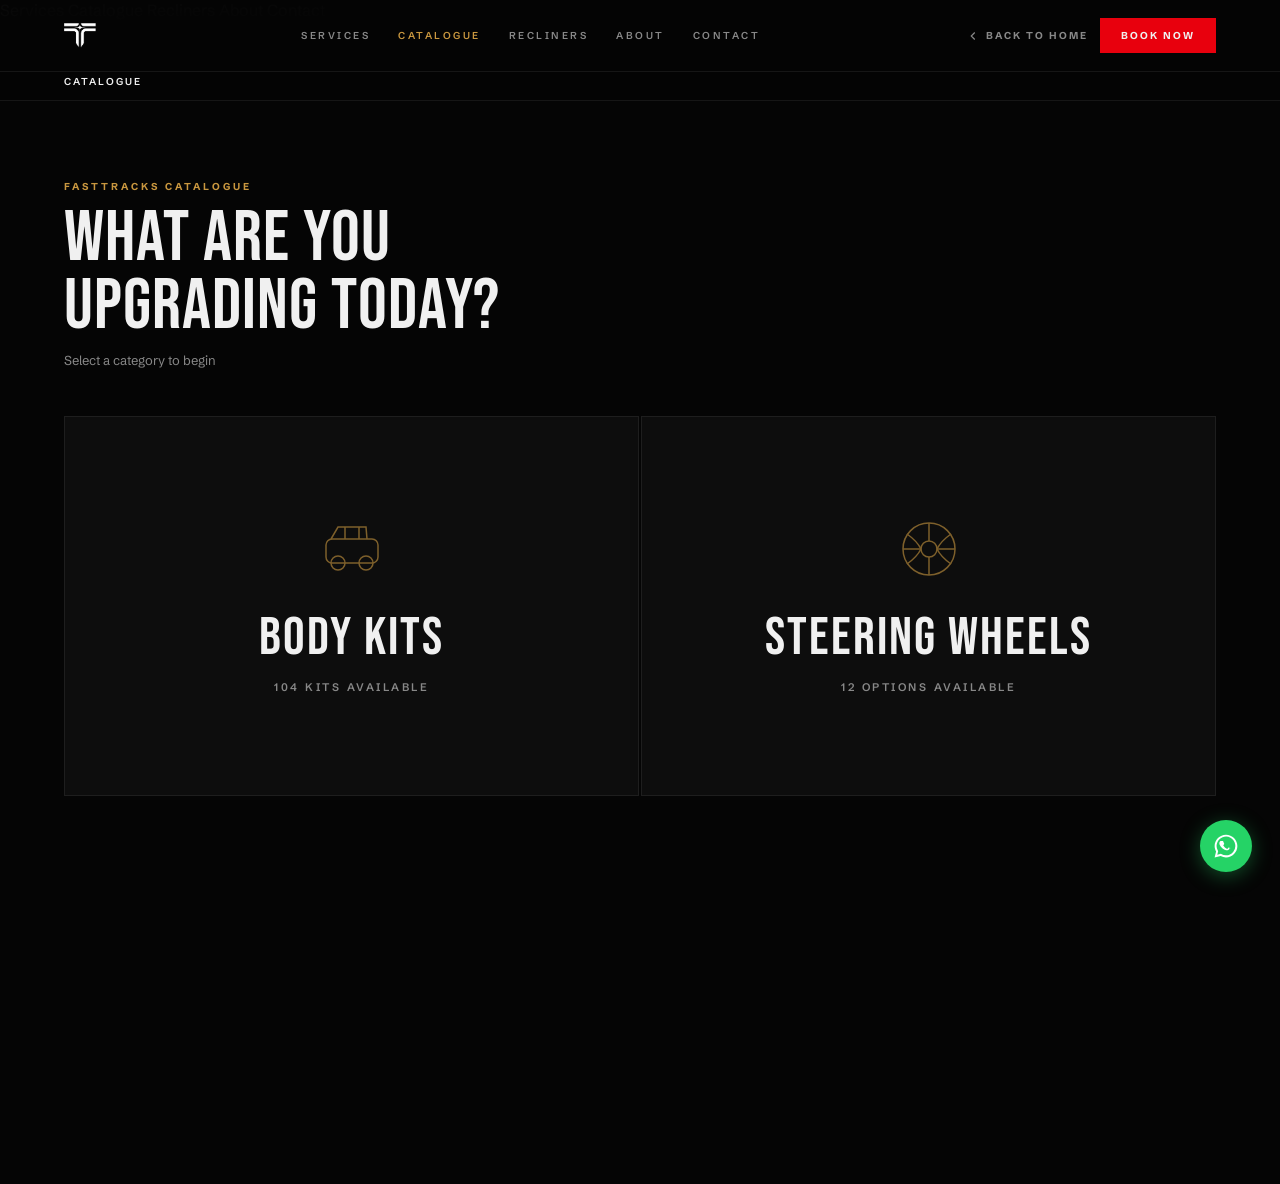
==== catalogue.html @ 3ed7739b "Fix kit image rendering: invert+hue-rotate instead of multiply Replace mix-blend-mode:multiply (was " ====
<!DOCTYPE html>
<html lang="en">
<head>
<meta charset="UTF-8" />
<meta name="viewport" content="width=device-width, initial-scale=1.0" />
<title>Catalogue — Fasttracks Car Care</title>
<meta name="description" content="Browse body kits and steering wheels for BMW, Mercedes-Benz, Audi, Range Rover and more. Select your car, pick your model, explore kit options." />
<link rel="icon" type="image/png" href="fasttracks_icon.png" />
<link rel="preconnect" href="https://fonts.googleapis.com" />
<link rel="preconnect" href="https://fonts.gstatic.com" crossorigin />
<link href="https://fonts.googleapis.com/css2?family=Bebas+Neue&family=Schibsted+Grotesk:wght@300;400;500;600;700&family=Rajdhani:wght@400;600;700&display=swap" rel="stylesheet" />
<style>
*,*::before,*::after{box-sizing:border-box;margin:0;padding:0}
html{scroll-behavior:smooth}
img{display:block}
a{text-decoration:none;color:inherit}
ul{list-style:none}
button{cursor:pointer;background:none;border:none;font-family:inherit}

:root{
  --red:#E8000D;
  --gold:#C9973F;
  --bg:#050505;
  --bg2:#0D0D0D;
  --bg3:#141414;
  --txt:#F0F0F0;
  --dim:#888;
  --mute:#333;
  --line:rgba(255,255,255,0.07);
  --pad:clamp(20px,5vw,80px);
  --max:1320px;
}

body{
  font-family:'Schibsted Grotesk',sans-serif;
  background:var(--bg);
  color:var(--txt);
  overflow-x:hidden;
  min-height:100vh;
}

/* ── FLOATING WA ─── */
.wa-float{
  position:fixed;bottom:28px;right:28px;z-index:900;
  width:52px;height:52px;border-radius:50%;
  background:#25D366;display:flex;align-items:center;justify-content:center;
  box-shadow:0 4px 20px rgba(37,211,102,.35);
  transition:transform .2s,box-shadow .2s;
}
.wa-float:hover{transform:scale(1.1);box-shadow:0 6px 28px rgba(37,211,102,.55)}

/* ── NAVBAR ── */
#nav{
  position:fixed;top:0;left:0;right:0;z-index:1000;
  padding:18px var(--pad);
  display:flex;align-items:center;justify-content:space-between;
  background:rgba(5,5,5,.97);
  border-bottom:1px solid var(--line);
  backdrop-filter:blur(16px);
}
.nav-logo{display:flex;align-items:center}
.nav-icon{height:26px;width:auto;filter:brightness(0) invert(1)}
.nav-links{display:flex;align-items:center;gap:28px}
.nav-links a{
  font-size:10px;font-weight:600;letter-spacing:2.5px;
  text-transform:uppercase;color:var(--dim);transition:color .2s;
}
.nav-links a:hover{color:var(--txt)}
.nav-links a.active{color:var(--gold)}
.nav-right{display:flex;align-items:center;gap:12px}
.nav-back{
  font-size:10px;font-weight:700;letter-spacing:2px;
  text-transform:uppercase;color:var(--dim);
  display:inline-flex;align-items:center;gap:6px;transition:color .2s;
}
.nav-back svg{width:14px;height:14px;stroke:currentColor;fill:none;stroke-width:2}
.nav-back:hover{color:var(--txt)}
.nav-book{
  font-size:10px;font-weight:700;letter-spacing:2px;text-transform:uppercase;
  padding:10px 20px;border:1px solid var(--red);color:var(--txt);background:var(--red);
  transition:background .2s,color .2s;
}
.nav-book:hover{background:transparent;color:var(--red)}

/* ── BREADCRUMB ── */
#breadcrumb{
  position:fixed;top:63px;left:0;right:0;z-index:900;
  padding:12px var(--pad);
  background:rgba(5,5,5,.9);
  border-bottom:1px solid var(--line);
  display:flex;align-items:center;gap:0;
  overflow:hidden;
  transition:opacity .3s;
}
.bc-item{
  display:flex;align-items:center;gap:8px;
  font-size:10px;font-weight:600;letter-spacing:2px;text-transform:uppercase;
  color:var(--dim);transition:color .2s;
  cursor:pointer;
  white-space:nowrap;
}
.bc-item:hover{color:var(--txt)}
.bc-item.bc-active{color:var(--txt)}
.bc-sep{
  margin:0 10px;color:var(--mute);font-size:10px;
  transform:scaleX(0);transform-origin:left;
  transition:transform .3s;
  pointer-events:none;
}
.bc-sep.vis{transform:scaleX(1)}

/* ── WRAPPER ── */
.page-wrap{
  padding-top:120px;
  min-height:100vh;
}

/* ── STEP PANELS ── */
.step{
  position:absolute;
  width:100%;
  padding:0 var(--pad) 80px;
  opacity:0;
  pointer-events:none;
  transform:translateX(40px);
  transition:opacity .45s cubic-bezier(.4,0,.2,1), transform .45s cubic-bezier(.4,0,.2,1);
}
.step.active{
  position:relative;
  opacity:1;pointer-events:auto;
  transform:translateX(0);
}
.step.exit-left{
  opacity:0;transform:translateX(-40px);
}

/* ── SECTION HEADER ── */
.step-header{
  margin-bottom:56px;
  display:flex;align-items:flex-end;justify-content:space-between;
  gap:20px;
}
.step-label{
  font-size:10px;font-weight:700;letter-spacing:3px;text-transform:uppercase;
  color:var(--gold);margin-bottom:12px;
}
.step-title{
  font-family:'Bebas Neue',sans-serif;
  font-size:clamp(36px,6vw,72px);
  line-height:.95;letter-spacing:1px;color:var(--txt);
}
.step-sub{
  font-size:13px;color:var(--dim);margin-top:10px;font-weight:400;
}
.step-count{
  font-family:'Bebas Neue',sans-serif;
  font-size:clamp(28px,4vw,48px);color:var(--mute);
  white-space:nowrap;line-height:1;
}

/* ── CATEGORY CARDS ── */
.cat-grid{
  display:grid;
  grid-template-columns:repeat(2,1fr);
  gap:2px;
}
@media(max-width:640px){.cat-grid{grid-template-columns:1fr}}

.cat-card{
  position:relative;overflow:hidden;
  height:clamp(200px,30vw,380px);
  cursor:pointer;
  display:flex;flex-direction:column;
  align-items:center;justify-content:center;
  background:var(--bg2);
  border:1px solid var(--line);
  transition:border-color .3s;
}
.cat-card:hover{border-color:var(--gold)}
.cat-bg{
  position:absolute;inset:0;
  opacity:0;transition:opacity .5s;
  pointer-events:none;
}
.cat-card:hover .cat-bg{opacity:1}
.cat-card:nth-child(1) .cat-bg{background:radial-gradient(ellipse at 50% 100%,rgba(201,151,63,.12) 0%,transparent 65%)}
.cat-card:nth-child(2) .cat-bg{background:radial-gradient(ellipse at 50% 100%,rgba(232,0,13,.1) 0%,transparent 65%)}
.cat-icon{
  width:64px;height:64px;margin-bottom:24px;
  color:var(--gold);opacity:.6;
  transition:opacity .3s, transform .3s;
}
.cat-card:hover .cat-icon{opacity:1;transform:scale(1.08) translateY(-4px)}
.cat-name{
  font-family:'Bebas Neue',sans-serif;
  font-size:clamp(28px,5vw,54px);letter-spacing:2px;
  color:var(--txt);transition:color .3s;
}
.cat-card:hover .cat-name{color:var(--gold)}
.cat-count{
  margin-top:10px;font-size:11px;font-weight:600;letter-spacing:2.5px;
  text-transform:uppercase;color:var(--dim);
}
.cat-arrow{
  position:absolute;bottom:24px;right:24px;
  font-size:20px;color:var(--gold);opacity:0;
  transition:opacity .3s, transform .3s;
}
.cat-card:hover .cat-arrow{opacity:1;transform:translateX(4px)}

/* ── BRAND GRID ── */
.brand-grid{
  display:grid;
  grid-template-columns:repeat(auto-fill,minmax(240px,1fr));
  gap:2px;
}

.brand-card{
  position:relative;overflow:hidden;
  padding:36px 32px;
  background:var(--bg2);
  border:1px solid var(--line);
  cursor:pointer;
  display:flex;flex-direction:column;
  justify-content:space-between;
  min-height:180px;
  transition:border-color .3s;
}
.brand-card::before{
  content:'';
  position:absolute;inset:0;
  opacity:0;transition:opacity .4s;
  pointer-events:none;
}
.brand-card:hover{border-color:var(--brand-color,var(--gold))}
.brand-card:hover::before{opacity:1;background:var(--brand-glow,radial-gradient(ellipse at 50% 100%,rgba(201,151,63,.1) 0%,transparent 70%))}
.brand-tag{
  font-size:9px;font-weight:700;letter-spacing:3px;text-transform:uppercase;
  color:var(--brand-color,var(--gold));margin-bottom:16px;
}
.brand-name{
  font-family:'Bebas Neue',sans-serif;
  font-size:clamp(24px,3.5vw,38px);letter-spacing:1px;
  color:var(--txt);line-height:1;
  transition:color .3s;
}
.brand-card:hover .brand-name{color:var(--brand-color,var(--gold))}
.brand-meta{
  margin-top:20px;
  display:flex;align-items:center;justify-content:space-between;
}
.brand-kit-count{
  font-size:10px;font-weight:600;letter-spacing:2px;text-transform:uppercase;
  color:var(--dim);
}
.brand-arrow{
  font-size:18px;color:var(--brand-color,var(--gold));
  opacity:0;transform:translateX(-6px);
  transition:opacity .3s, transform .3s;
}
.brand-card:hover .brand-arrow{opacity:1;transform:translateX(0)}

/* ── MODEL PILLS ── */
.model-grid{
  display:grid;
  grid-template-columns:repeat(auto-fill,minmax(220px,1fr));
  gap:12px;
}
.model-pill{
  padding:20px 24px;
  background:var(--bg2);
  border:1px solid var(--line);
  cursor:pointer;
  transition:background .25s,border-color .25s,transform .2s;
  display:flex;align-items:center;justify-content:space-between;
  gap:12px;
}
.model-pill:hover{
  background:var(--bg3);
  border-color:var(--gold);
  transform:translateY(-2px);
}
.model-pill-left{}
.model-pill-name{
  font-family:'Rajdhani',sans-serif;
  font-size:16px;font-weight:700;letter-spacing:.5px;color:var(--txt);
  line-height:1.2;
}
.model-pill-count{
  font-size:10px;font-weight:600;letter-spacing:2px;text-transform:uppercase;
  color:var(--dim);margin-top:4px;
}
.model-pill-arrow{
  color:var(--gold);font-size:16px;
  opacity:0;transform:translateX(-4px);
  transition:opacity .25s,transform .25s;
}
.model-pill:hover .model-pill-arrow{opacity:1;transform:translateX(0)}

/* ── KIT GALLERY — horizontal bars ── */
.kit-grid{
  display:flex;
  flex-direction:column;
  gap:2px;
}

.kit-card{
  position:relative;overflow:hidden;
  background:var(--bg2);
  border:1px solid var(--line);
  cursor:pointer;
  display:flex;
  height:210px;
  transition:border-color .35s, background .35s;
}
.kit-card:hover{
  border-color:rgba(201,151,63,.35);
  background:var(--bg3);
}

/* Image — left bar, 38% wide */
.kit-img-wrap{
  position:relative;
  flex-shrink:0;
  width:38%;
  overflow:hidden;
  background:#0e0e0e;
  border-right:1px solid var(--line);
}
.kit-img-wrap img{
  width:100%;height:100%;
  object-fit:contain;
  /* invert flips white→black (matches dark bg), hue-rotate(180°) cancels the hue shift on colours — product colours stay accurate */
  filter:invert(1) hue-rotate(180deg);
  transition:transform .55s cubic-bezier(.4,0,.2,1);
}
.kit-card:hover .kit-img-wrap img{
  transform:scale(1.04);
}

/* Right content area */
.kit-info{
  flex:1;
  display:flex;flex-direction:column;justify-content:space-between;
  padding:22px 28px 22px 28px;
  overflow:hidden;
}
.kit-info-top{}

.kit-type-badge{
  display:inline-flex;align-items:center;
  padding:3px 10px;margin-bottom:12px;
  font-size:9px;font-weight:700;letter-spacing:2.5px;text-transform:uppercase;
  border:1px solid;
}
.badge-full-kit{color:#4ade80;border-color:rgba(74,222,128,.3);background:rgba(74,222,128,.06)}
.badge-bumper-only{color:#fb923c;border-color:rgba(251,146,60,.3);background:rgba(251,146,60,.06)}
.badge-before-after{color:#60a5fa;border-color:rgba(96,165,250,.3);background:rgba(96,165,250,.06)}
.badge-steering-wheel{color:#c084fc;border-color:rgba(192,132,252,.3);background:rgba(192,132,252,.06)}

.kit-name{
  font-size:15px;font-weight:500;color:var(--txt);
  line-height:1.45;
}

.kit-enquire{
  display:flex;align-items:center;justify-content:space-between;
  padding-top:16px;
  border-top:1px solid var(--line);
}
.kit-wa-link{
  font-size:11px;font-weight:700;letter-spacing:1.5px;text-transform:uppercase;
  color:#25D366;display:flex;align-items:center;gap:7px;
  transition:gap .2s, opacity .2s;
}
.kit-wa-link:hover{opacity:.8;gap:10px}
.kit-id{
  font-size:10px;font-weight:600;letter-spacing:1.5px;
  color:var(--mute);text-transform:uppercase;
}

/* Gold accent bar slides in from left on hover */
.kit-card::before{
  content:'';
  position:absolute;left:0;top:0;bottom:0;
  width:2px;
  background:var(--gold);
  transform:scaleY(0);transform-origin:bottom;
  transition:transform .35s cubic-bezier(.4,0,.2,1);
}
.kit-card:hover::before{transform:scaleY(1)}

/* Mobile: stack vertically */
@media(max-width:640px){
  .kit-card{flex-direction:column;height:auto}
  .kit-img-wrap{width:100%;height:210px}
}

/* ── RESULT COUNTER (kept for result-bar class) ── */

/* ── EMPTY STATE ── */
.empty{
  text-align:center;padding:80px 20px;
  color:var(--dim);
}
.empty-icon{font-size:48px;margin-bottom:16px;opacity:.3}
.empty-text{font-size:14px;letter-spacing:.5px}

/* ── GLARE EFFECT ── */
.kit-glare{
  position:absolute;inset:0;pointer-events:none;
  background:radial-gradient(circle at var(--mx,50%) var(--my,50%),rgba(255,255,255,.05) 0%,transparent 55%);
  opacity:0;transition:opacity .3s;
}
.kit-card:hover .kit-glare{opacity:1}

/* ── MOBILE NAV ── */
.mob-menu-btn{display:none}
@media(max-width:860px){
  .nav-links{display:none}
  .mob-menu-btn{
    display:flex;flex-direction:column;gap:5px;padding:4px;
    cursor:pointer;background:none;border:none;
  }
  .mob-menu-btn span{width:22px;height:1.5px;background:var(--txt);transition:all .3s}
  #mob-menu{
    position:fixed;top:63px;left:0;right:0;bottom:0;
    background:rgba(5,5,5,.98);z-index:950;
    display:flex;flex-direction:column;align-items:center;justify-content:center;gap:36px;
    transform:translateX(100%);transition:transform .3s ease;
  }
  #mob-menu.open{transform:translateX(0)}
  #mob-menu a{font-size:28px;font-family:'Bebas Neue',sans-serif;letter-spacing:3px;color:var(--dim)}
  #mob-menu a:hover{color:var(--txt)}
}

/* ── SCROLL PROGRESS ── */
#progress{
  position:fixed;top:0;left:0;height:2px;z-index:1100;
  background:var(--red);width:0%;transition:width .1s linear;
}

/* ── RESULT COUNTER ── */
.result-bar{
  display:flex;align-items:center;justify-content:space-between;
  margin-bottom:28px;padding-bottom:20px;
  border-bottom:1px solid var(--line);
}
.result-count{
  font-size:11px;font-weight:600;letter-spacing:2px;text-transform:uppercase;color:var(--dim);
}
.result-back-btn{
  font-size:10px;font-weight:700;letter-spacing:2px;text-transform:uppercase;
  color:var(--gold);display:flex;align-items:center;gap:6px;
  cursor:pointer;transition:opacity .2s;background:none;border:none;
}
.result-back-btn:hover{opacity:.7}
</style>
</head>
<body>

<div id="progress"></div>

<!-- WhatsApp float -->
<a class="wa-float" href="https://wa.me/918019065252?text=Hi%2C%20I%20want%20to%20enquire%20about%20modifications" target="_blank" rel="noopener" aria-label="WhatsApp">
  <svg width="26" height="26" viewBox="0 0 32 32" fill="#fff"><path d="M16 2C8.27 2 2 8.27 2 16c0 2.44.65 4.73 1.78 6.72L2 30l7.5-1.77A13.93 13.93 0 0016 30c7.73 0 14-6.27 14-14S23.73 2 16 2zm0 25.5a11.45 11.45 0 01-5.84-1.6l-.42-.25-4.46 1.05 1.06-4.34-.27-.45A11.5 11.5 0 1116 27.5zm6.3-8.6c-.34-.17-2.02-1-2.34-1.1-.32-.12-.55-.17-.78.17-.23.34-.9 1.1-1.1 1.33-.2.23-.4.26-.74.09-.34-.18-1.43-.53-2.72-1.68-1.01-.9-1.69-2-1.88-2.34-.2-.34-.02-.52.15-.69.15-.15.34-.4.51-.6.17-.2.23-.34.34-.57.12-.23.06-.43-.03-.6-.09-.18-.78-1.88-1.07-2.57-.28-.67-.57-.58-.78-.59H9.7c-.2 0-.54.07-.82.37-.28.29-1.08 1.05-1.08 2.57 0 1.52 1.1 2.99 1.26 3.2.16.2 2.17 3.32 5.26 4.65.74.32 1.31.5 1.76.64.74.23 1.41.2 1.94.12.59-.09 1.82-.74 2.08-1.46.25-.72.25-1.34.18-1.47-.08-.12-.3-.2-.63-.37z"/></svg>
</a>

<!-- Navbar -->
<nav id="nav">
  <a class="nav-logo" href="index.html">
    <img class="nav-icon" src="fasttracks_icon.png" alt="Fasttracks" />
  </a>
  <div class="nav-links">
    <a href="index.html#services">Services</a>
    <a href="catalogue.html" class="active">Catalogue</a>
    <a href="index.html#recliners">Recliners</a>
    <a href="index.html#about">About</a>
    <a href="index.html#contact">Contact</a>
  </div>
  <div class="nav-right">
    <a class="nav-back" href="index.html">
      <svg viewBox="0 0 24 24"><polyline points="15 18 9 12 15 6"/></svg>
      Back to Home
    </a>
    <a class="nav-book" href="https://wa.me/918019065252?text=Hi%2C%20I%27d%20like%20to%20book%20an%20appointment" target="_blank" rel="noopener">Book Now</a>
  </div>
  <button class="mob-menu-btn" id="mob-btn" aria-label="Menu">
    <span></span><span></span><span></span>
  </button>
</nav>

<!-- Mobile menu -->
<div id="mob-menu">
  <a href="index.html#services" onclick="closeMob()">Services</a>
  <a href="catalogue.html" onclick="closeMob()">Catalogue</a>
  <a href="index.html#recliners" onclick="closeMob()">Recliners</a>
  <a href="index.html#about" onclick="closeMob()">About</a>
  <a href="index.html#contact" onclick="closeMob()">Contact</a>
</div>

<!-- Breadcrumb -->
<div id="breadcrumb">
  <div class="bc-item bc-active" id="bc-cat" onclick="goTo('category')">Catalogue</div>
  <div class="bc-sep" id="sep1">›</div>
  <div class="bc-item" id="bc-brand" onclick="goTo('brand')"></div>
  <div class="bc-sep" id="sep2">›</div>
  <div class="bc-item" id="bc-model" onclick="goTo('model')"></div>
  <div class="bc-sep" id="sep3">›</div>
  <div class="bc-item" id="bc-kits"></div>
</div>

<!-- Page wrap -->
<div class="page-wrap" id="steps-container">

  <!-- STEP 1: Category -->
  <div class="step active" id="step-category">
    <div style="padding:40px 0 48px">
      <div class="step-label">FASTTRACKS CATALOGUE</div>
      <div class="step-title">WHAT ARE YOU<br>UPGRADING TODAY?</div>
      <div class="step-sub">Select a category to begin</div>
    </div>
    <div class="cat-grid" id="cat-grid"></div>
  </div>

  <!-- STEP 2: Brand -->
  <div class="step" id="step-brand">
    <div class="step-header">
      <div>
        <div class="step-label" id="brand-label">SELECT BRAND</div>
        <div class="step-title" id="brand-title">CHOOSE YOUR<br>CAR BRAND</div>
        <div class="step-sub" id="brand-sub"></div>
      </div>
      <div class="step-count" id="brand-count-display"></div>
    </div>
    <div class="brand-grid" id="brand-grid"></div>
  </div>

  <!-- STEP 3: Model -->
  <div class="step" id="step-model">
    <div class="step-header">
      <div>
        <div class="step-label" id="model-label">SELECT MODEL</div>
        <div class="step-title" id="model-title">WHICH MODEL<br>IS YOUR CAR?</div>
        <div class="step-sub" id="model-sub"></div>
      </div>
      <div class="step-count" id="model-count-display"></div>
    </div>
    <div class="model-grid" id="model-grid"></div>
  </div>

  <!-- STEP 4: Kits -->
  <div class="step" id="step-kits">
    <div class="step-header">
      <div>
        <div class="step-label" id="kits-label">KIT OPTIONS</div>
        <div class="step-title" id="kits-title"></div>
        <div class="step-sub" id="kits-sub"></div>
      </div>
      <button class="result-back-btn" onclick="goTo('model')" style="font-size:12px">
        ← Change Model
      </button>
    </div>
    <div class="kit-grid" id="kit-grid"></div>
  </div>

</div>

<script>
const WA = 'https://wa.me/918019065252?text=';
const BRAND_STYLES = {
  'BMW':         {color:'#1C69D4', glow:'radial-gradient(ellipse at 50% 100%,rgba(28,105,212,.14) 0%,transparent 70%)', tag:'German Luxury'},
  'Mercedes-Benz':{color:'#B0B4B8', glow:'radial-gradient(ellipse at 50% 100%,rgba(176,180,184,.12) 0%,transparent 70%)', tag:'German Prestige'},
  'Audi':        {color:'#BB0A21', glow:'radial-gradient(ellipse at 50% 100%,rgba(187,10,33,.13) 0%,transparent 70%)', tag:'German Performance'},
  'Range Rover': {color:'#2D7D32', glow:'radial-gradient(ellipse at 50% 100%,rgba(45,125,50,.13) 0%,transparent 70%)', tag:'British Luxury SUV'},
  'Land Rover':  {color:'#4CAF50', glow:'radial-gradient(ellipse at 50% 100%,rgba(76,175,80,.12) 0%,transparent 70%)', tag:'British 4×4'},
  'Bentley':     {color:'#B5974A', glow:'radial-gradient(ellipse at 50% 100%,rgba(181,151,74,.12) 0%,transparent 70%)', tag:'British Ultra Luxury'},
  'Rolls Royce': {color:'#C6A663', glow:'radial-gradient(ellipse at 50% 100%,rgba(198,166,99,.12) 0%,transparent 70%)', tag:'British Bespoke'},
  'Lamborghini': {color:'#E6A817', glow:'radial-gradient(ellipse at 50% 100%,rgba(230,168,23,.13) 0%,transparent 70%)', tag:'Italian Supercar'},
};
const BADGE_LABEL = {
  'full-kit':'Full Kit',
  'bumper-only':'Bumper Only',
  'before-after':'Before / After',
  'steering-wheel':'Steering Wheel',
};

let data = null;
let state = {
  category: null,
  brand: null,
  model: null,
};
let currentStep = 'category';
let prevStep = null;

/* ── LOAD DATA ── */
fetch('catalogue/catalogue-data.json')
  .then(r=>r.json())
  .then(d=>{
    data = d;
    buildCategoryStep();
    handleURLParams();
  });

/* ── URL PARAMS ── */
function handleURLParams(){
  const p = new URLSearchParams(window.location.search);
  const cat = p.get('cat');
  const brand = p.get('brand');
  const model = p.get('model');
  if(!cat) return;
  selectCategory(cat, false);
  if(brand){
    selectBrand(brand, false);
    if(model){
      selectModel(model, false);
      showStep('kits');
    } else {
      showStep('model');
    }
  } else {
    showStep('brand');
  }
}

/* ── STEP TRANSITIONS ── */
function showStep(id){
  const steps = document.querySelectorAll('.step');
  const target = document.getElementById('step-'+id);
  const from = document.getElementById('step-'+currentStep);

  if(from && from !== target){
    from.classList.remove('active');
    // exit direction
    const order = ['category','brand','model','kits'];
    const goForward = order.indexOf(id) > order.indexOf(currentStep);
    if(!goForward) from.classList.add('exit-left');
    setTimeout(()=>from.classList.remove('exit-left'),450);
  }

  // small delay for the exit animation to start
  setTimeout(()=>{
    target.classList.add('active');
    window.scrollTo({top:0,behavior:'smooth'});
  },50);

  prevStep = currentStep;
  currentStep = id;
  updateBreadcrumb();
}

/* ── BREADCRUMB ── */
function updateBreadcrumb(){
  const bc = {
    cat: document.getElementById('bc-cat'),
    brand: document.getElementById('bc-brand'),
    model: document.getElementById('bc-model'),
    kits: document.getElementById('bc-kits'),
  };
  const seps = [
    document.getElementById('sep1'),
    document.getElementById('sep2'),
    document.getElementById('sep3'),
  ];

  // Reset all
  [bc.cat,bc.brand,bc.model,bc.kits].forEach(el=>{el.classList.remove('bc-active');el.style.display='none'});
  seps.forEach(s=>s.classList.remove('vis'));

  bc.cat.style.display='flex';
  bc.cat.classList.toggle('bc-active', currentStep==='category');

  if(state.category){
    bc.brand.textContent = state.category==='body-kits'?'Body Kits':'Steering Wheels';
    bc.brand.style.display='flex';
    bc.brand.onclick = ()=>goTo('brand');
    seps[0].classList.add('vis');
    bc.brand.classList.toggle('bc-active', currentStep==='brand');
  }
  if(state.brand){
    bc.model.textContent = state.brand;
    bc.model.style.display='flex';
    bc.model.onclick = ()=>goTo('model');
    seps[1].classList.add('vis');
    bc.model.classList.toggle('bc-active', currentStep==='model');
  }
  if(state.model){
    bc.kits.textContent = state.model;
    bc.kits.style.display='flex';
    seps[2].classList.add('vis');
    bc.kits.classList.toggle('bc-active', currentStep==='kits');
  }
}

function goTo(step){
  if(step==='category'){state={category:null,brand:null,model:null};}
  if(step==='brand'){state.brand=null;state.model=null;}
  if(step==='model'){state.model=null;}
  showStep(step);
}

/* ── STEP 1: CATEGORIES ── */
function buildCategoryStep(){
  const bkCount = data['body-kits'].length;
  const swCount = data['steering-wheels'].length;
  const grid = document.getElementById('cat-grid');
  grid.innerHTML = `
    <div class="cat-card" onclick="selectCategory('body-kits')">
      <div class="cat-bg"></div>
      <svg class="cat-icon" viewBox="0 0 64 64" fill="none" stroke="currentColor" stroke-width="1.5">
        <rect x="6" y="22" width="52" height="24" rx="6"/>
        <ellipse cx="18" cy="46" rx="7" ry="7"/>
        <ellipse cx="46" cy="46" rx="7" ry="7"/>
        <path d="M11 22 L18 10 h28 L47 22"/>
        <line x1="25" y1="10" x2="25" y2="22"/>
        <line x1="39" y1="10" x2="39" y2="22"/>
      </svg>
      <div class="cat-name">BODY KITS</div>
      <div class="cat-count">${bkCount} Kits Available</div>
      <div class="cat-arrow">→</div>
    </div>
    <div class="cat-card" onclick="selectCategory('steering-wheels')">
      <div class="cat-bg"></div>
      <svg class="cat-icon" viewBox="0 0 64 64" fill="none" stroke="currentColor" stroke-width="1.5">
        <circle cx="32" cy="32" r="26"/>
        <circle cx="32" cy="32" r="8"/>
        <line x1="32" y1="6" x2="32" y2="24"/>
        <line x1="32" y1="40" x2="32" y2="58"/>
        <line x1="6" y1="32" x2="24" y2="32"/>
        <line x1="40" y1="32" x2="58" y2="32"/>
        <path d="M10 17 Q20 24 24 32"/>
        <path d="M54 17 Q44 24 40 32"/>
        <path d="M10 47 Q20 40 24 32"/>
        <path d="M54 47 Q44 40 40 32"/>
      </svg>
      <div class="cat-name">STEERING WHEELS</div>
      <div class="cat-count">${swCount} Options Available</div>
      <div class="cat-arrow">→</div>
    </div>
  `;
}

function selectCategory(cat, animate=true){
  state.category = cat;
  // Build brand step
  const items = data[cat];
  const brandCounts = {};
  items.forEach(item=>{
    brandCounts[item.brand] = (brandCounts[item.brand]||0)+1;
  });
  const brands = Object.keys(brandCounts).sort();
  const catLabel = cat==='body-kits'?'BODY KITS':'STEERING WHEELS';

  document.getElementById('brand-label').textContent = catLabel + ' · SELECT BRAND';
  document.getElementById('brand-title').innerHTML = 'CHOOSE YOUR<br>CAR BRAND';
  document.getElementById('brand-sub').textContent = brands.length + ' brands available';
  document.getElementById('brand-count-display').textContent = brands.length + ' BRANDS';

  const grid = document.getElementById('brand-grid');
  grid.innerHTML = '';
  brands.forEach(brand=>{
    const s = BRAND_STYLES[brand] || {color:'var(--gold)', glow:'none', tag:'Luxury'};
    const card = document.createElement('div');
    card.className = 'brand-card';
    card.style.cssText = `--brand-color:${s.color};--brand-glow:${s.glow}`;
    card.innerHTML = `
      <div>
        <div class="brand-tag">${s.tag}</div>
        <div class="brand-name">${brand}</div>
      </div>
      <div class="brand-meta">
        <div class="brand-kit-count">${brandCounts[brand]} ${cat==='body-kits'?'Kits':'Options'}</div>
        <div class="brand-arrow">→</div>
      </div>
    `;
    card.onclick = ()=>selectBrand(brand);
    grid.appendChild(card);
  });

  if(animate) showStep('brand');
}

function selectBrand(brand, animate=true){
  state.brand = brand;
  const cat = state.category;
  const items = data[cat].filter(x=>x.brand===brand);

  // Get unique models
  const modelCounts = {};
  items.forEach(item=>{
    modelCounts[item.model] = (modelCounts[item.model]||0)+1;
  });
  const models = Object.keys(modelCounts).sort();

  // If only one model (or all "All Models"), skip model step
  if(models.length===1){
    state.model = models[0];
    buildKitGrid(cat, brand, models[0]);
    if(animate) showStep('kits');
    return;
  }

  document.getElementById('model-label').textContent = brand.toUpperCase() + ' · SELECT MODEL';
  document.getElementById('model-title').innerHTML = 'WHICH MODEL<br>IS YOUR CAR?';
  document.getElementById('model-sub').textContent = `${models.length} models · ${items.length} total kits`;
  document.getElementById('model-count-display').textContent = models.length + ' MODELS';

  const grid = document.getElementById('model-grid');
  grid.innerHTML = '';
  models.forEach(model=>{
    const pill = document.createElement('div');
    pill.className = 'model-pill';
    pill.innerHTML = `
      <div class="model-pill-left">
        <div class="model-pill-name">${model}</div>
        <div class="model-pill-count">${modelCounts[model]} Kit${modelCounts[model]>1?'s':''}</div>
      </div>
      <div class="model-pill-arrow">→</div>
    `;
    pill.onclick = ()=>selectModel(model);
    grid.appendChild(pill);
  });

  if(animate) showStep('model');
}

function selectModel(model, animate=true){
  state.model = model;
  buildKitGrid(state.category, state.brand, model);
  if(animate) showStep('kits');
}

function buildKitGrid(cat, brand, model){
  const items = data[cat].filter(x=>x.brand===brand && x.model===model);
  document.getElementById('kits-label').textContent = brand.toUpperCase() + ' · ' + model.toUpperCase();
  document.getElementById('kits-title').textContent = model;
  document.getElementById('kits-sub').textContent = items.length + ' kit option' + (items.length>1?'s':'') + ' available — enquire on WhatsApp';

  const grid = document.getElementById('kit-grid');
  grid.innerHTML = '';

  if(!items.length){
    grid.innerHTML = `<div class="empty"><div class="empty-icon">◻</div><div class="empty-text">No kits found for this selection.</div></div>`;
    return;
  }

  items.forEach(kit=>{
    const badgeClass = 'badge-'+kit.kitType;
    const badgeLabel = BADGE_LABEL[kit.kitType] || kit.kitType;
    const waMsg = encodeURIComponent(`Hi, I'm interested in the ${kit.kitName}. Please share details and pricing.`);
    const card = document.createElement('div');
    card.className = 'kit-card';
    card.innerHTML = `
      <div class="kit-img-wrap">
        <img src="${kit.image}" alt="${kit.kitName}" loading="lazy" />
      </div>
      <div class="kit-info">
        <div class="kit-info-top">
          <div class="kit-type-badge ${badgeClass}">${badgeLabel}</div>
          <div class="kit-name">${kit.kitName}</div>
        </div>
        <div class="kit-enquire">
          <a class="kit-wa-link" href="${WA}${waMsg}" target="_blank" rel="noopener" onclick="event.stopPropagation()">
            <svg width="15" height="15" viewBox="0 0 32 32" fill="currentColor"><path d="M16 2C8.27 2 2 8.27 2 16c0 2.44.65 4.73 1.78 6.72L2 30l7.5-1.77A13.93 13.93 0 0016 30c7.73 0 14-6.27 14-14S23.73 2 16 2zm6.3 19.4c-.34-.17-2.02-1-2.34-1.1-.32-.12-.55-.17-.78.17-.23.34-.9 1.1-1.1 1.33-.2.23-.4.26-.74.09-.34-.18-1.43-.53-2.72-1.68-1.01-.9-1.69-2-1.88-2.34-.2-.34-.02-.52.15-.69.15-.15.34-.4.51-.6.17-.2.23-.34.34-.57.12-.23.06-.43-.03-.6-.09-.18-.78-1.88-1.07-2.57-.28-.67-.57-.58-.78-.59H9.7c-.2 0-.54.07-.82.37-.28.29-1.08 1.05-1.08 2.57 0 1.52 1.1 2.99 1.26 3.2.16.2 2.17 3.32 5.26 4.65.74.32 1.31.5 1.76.64.74.23 1.41.2 1.94.12.59-.09 1.82-.74 2.08-1.46.25-.72.25-1.34.18-1.47-.08-.12-.3-.2-.63-.37z"/></svg>
            Enquire on WhatsApp
          </a>
          <span class="kit-id">${kit.id.toUpperCase()}</span>
        </div>
      </div>
    `;
    grid.appendChild(card);
  });
}

/* ── SCROLL PROGRESS ── */
window.addEventListener('scroll',()=>{
  const pct = (window.scrollY/(document.body.scrollHeight-window.innerHeight)*100).toFixed(1)+'%';
  document.getElementById('progress').style.width = pct;
});

/* ── MOBILE MENU ── */
document.getElementById('mob-btn').addEventListener('click',()=>{
  document.getElementById('mob-menu').classList.toggle('open');
});
function closeMob(){document.getElementById('mob-menu').classList.remove('open')}

/* ── CARDS REVEAL ANIMATION ── */
const ro = new IntersectionObserver(entries=>{
  entries.forEach(e=>{
    if(e.isIntersecting){
      e.target.style.opacity='1';
      e.target.style.transform='translateY(0)';
      ro.unobserve(e.target);
    }
  });
},{threshold:.08});

function observeCards(){
  document.querySelectorAll('.brand-card,.model-pill,.kit-card,.cat-card').forEach((el,i)=>{
    el.style.opacity='0';
    el.style.transform='translateY(16px)';
    el.style.transition=`opacity .5s ${i*0.04}s, transform .5s ${i*0.04}s`;
    ro.observe(el);
  });
}

// Re-observe on step change
const stepObserver = new MutationObserver(()=>observeCards());
document.querySelectorAll('.step').forEach(s=>stepObserver.observe(s,{childList:true,subtree:true}));
observeCards();
</script>
</body>
</html>
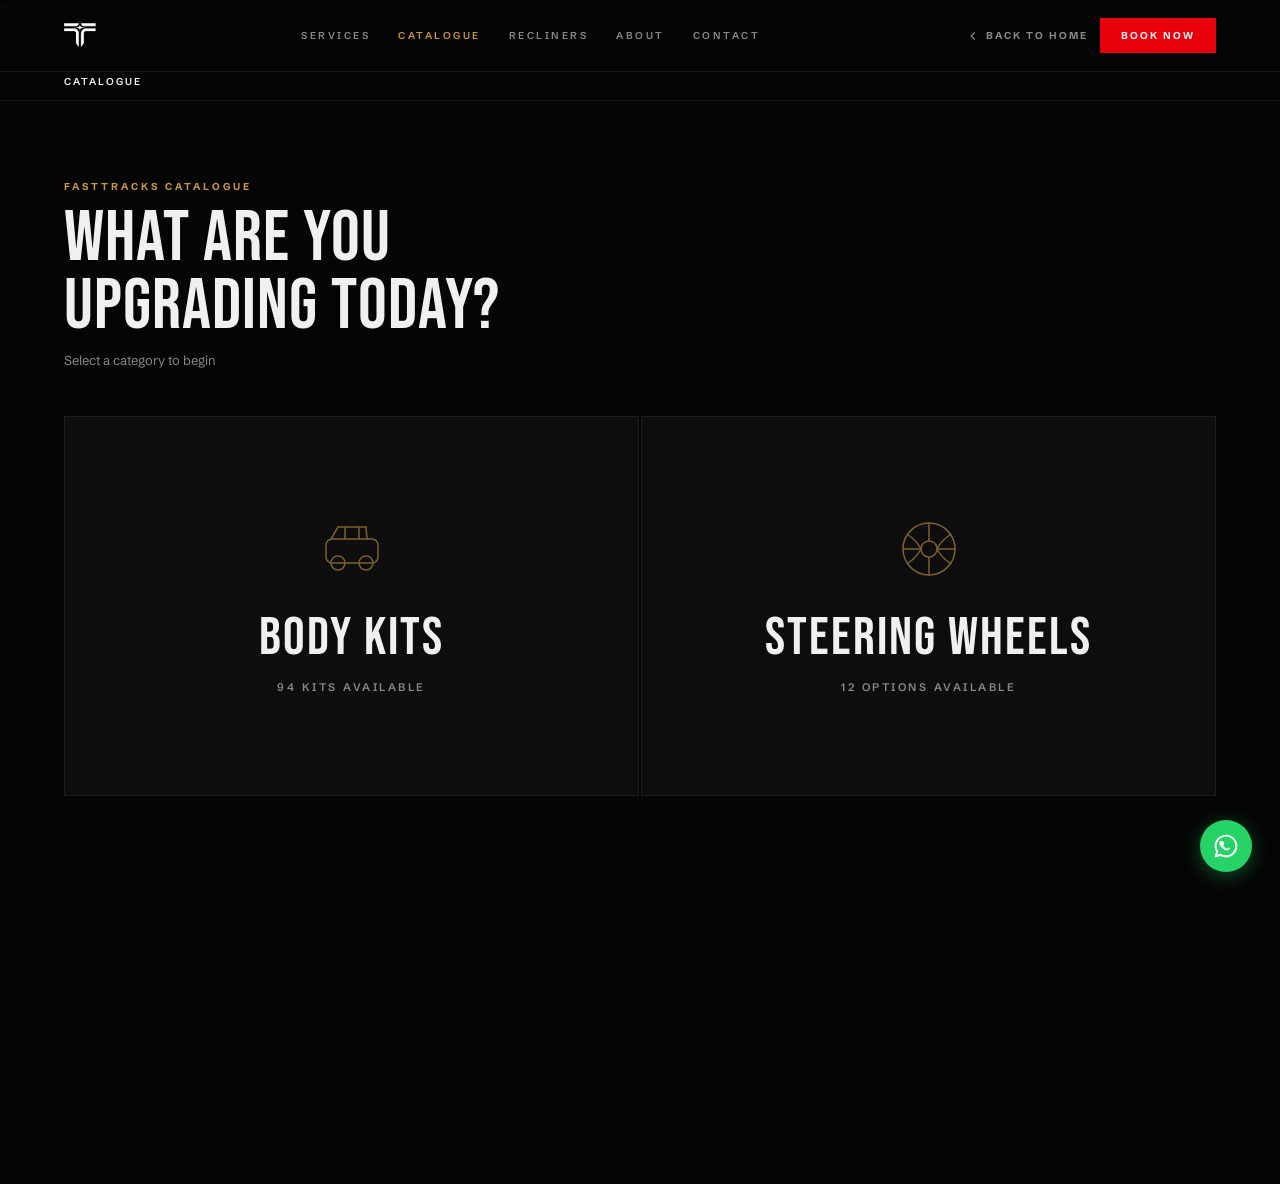
==== commit 1b135f48: "Fix catalogue images: remove invert filter, show true colours Replaced invert(1)+hue-rotate(180deg) " ====
--- a/catalogue.html
+++ b/catalogue.html
@@ -297,103 +297,189 @@
 }
 .model-pill:hover .model-pill-arrow{opacity:1;transform:translateX(0)}
 
-/* ── KIT GALLERY — horizontal bars ── */
+/* ── KIT GALLERY — full-bleed portrait cards ── */
 .kit-grid{
-  display:flex;
-  flex-direction:column;
-  gap:2px;
+  display:grid;
+  gap:3px;
+  /* columns set dynamically via JS based on kit count */
+  grid-template-columns: repeat(var(--kit-cols,3), 1fr);
+}
+@media(max-width:700px){
+  .kit-grid{grid-template-columns:repeat(2,1fr) !important}
+}
+@media(max-width:420px){
+  .kit-grid{grid-template-columns:1fr !important}
 }
 
 .kit-card{
-  position:relative;overflow:hidden;
+  position:relative;
+  overflow:hidden;
+  cursor:pointer;
+  aspect-ratio:3/4;
+  background:#0e0e0e;
+  border:1px solid var(--line);
+  transition:border-color .3s;
+}
+.kit-card:hover{border-color:rgba(201,151,63,.5)}
+
+/* Full-bleed image */
+.kit-img-wrap{
+  position:absolute;inset:0;
+  overflow:hidden;
+  background:#f5f5f5;
+}
+.kit-img-wrap img{
+  width:100%;height:100%;
+  object-fit:cover;
+  /* crop past the "PREMIUM BODY KITS" header — zoom into the actual car/parts area */
+  object-position:center 60%;
+  transition:transform .65s cubic-bezier(.4,0,.2,1);
+}
+.kit-card:hover .kit-img-wrap img{transform:scale(1.06)}
+
+/* Gradient overlay — always present */
+.kit-card-overlay{
+  position:absolute;inset:0;
+  background:linear-gradient(to top,
+    rgba(5,5,5,.92) 0%,
+    rgba(5,5,5,.45) 45%,
+    transparent 75%
+  );
+  display:flex;flex-direction:column;justify-content:flex-end;
+  padding:20px 18px;
+  transition:background .35s;
+}
+.kit-card:hover .kit-card-overlay{
+  background:linear-gradient(to top,
+    rgba(5,5,5,.97) 0%,
+    rgba(5,5,5,.6) 50%,
+    rgba(5,5,5,.15) 80%
+  );
+}
+
+/* Badge in card */
+.kit-type-badge{
+  display:inline-flex;align-items:center;
+  padding:3px 10px;margin-bottom:10px;
+  font-size:9px;font-weight:700;letter-spacing:2.5px;text-transform:uppercase;
+  border:1px solid;width:fit-content;
+}
+.badge-full-kit{color:#4ade80;border-color:rgba(74,222,128,.4);background:rgba(74,222,128,.08)}
+.badge-bumper-only{color:#fb923c;border-color:rgba(251,146,60,.4);background:rgba(251,146,60,.08)}
+.badge-before-after{color:#60a5fa;border-color:rgba(96,165,250,.4);background:rgba(96,165,250,.08)}
+.badge-steering-wheel{color:#c084fc;border-color:rgba(192,132,252,.4);background:rgba(192,132,252,.08)}
+
+.kit-name{
+  font-size:13px;font-weight:600;color:var(--txt);
+  line-height:1.4;margin-bottom:10px;
+}
+
+/* "View Details" CTA — slides up on hover */
+.kit-view-cta{
+  font-size:10px;font-weight:700;letter-spacing:2px;text-transform:uppercase;
+  color:var(--gold);display:flex;align-items:center;gap:6px;
+  opacity:0;transform:translateY(6px);
+  transition:opacity .3s, transform .3s;
+}
+.kit-card:hover .kit-view-cta{opacity:1;transform:translateY(0)}
+
+/* ── LIGHTBOX ── */
+#lightbox{
+  position:fixed;inset:0;z-index:2000;
+  display:flex;align-items:center;justify-content:center;
+  opacity:0;pointer-events:none;
+  transition:opacity .3s;
+}
+#lightbox.lb-open{opacity:1;pointer-events:auto}
+
+#lb-backdrop{
+  position:absolute;inset:0;
+  background:rgba(0,0,0,.88);
+  backdrop-filter:blur(8px);
+  cursor:pointer;
+}
+
+#lb-panel{
+  position:relative;z-index:1;
+  width:min(900px,92vw);
+  max-height:92vh;
   background:var(--bg2);
   border:1px solid var(--line);
-  cursor:pointer;
-  display:flex;
-  height:210px;
-  transition:border-color .35s, background .35s;
-}
-.kit-card:hover{
-  border-color:rgba(201,151,63,.35);
-  background:var(--bg3);
-}
-
-/* Image — left bar, 38% wide */
-.kit-img-wrap{
+  display:flex;flex-direction:column;
+  overflow:hidden;
+  transform:scale(.96) translateY(12px);
+  transition:transform .35s cubic-bezier(.4,0,.2,1);
+}
+#lightbox.lb-open #lb-panel{transform:scale(1) translateY(0)}
+
+#lb-img-wrap{
   position:relative;
+  flex:1;overflow:hidden;
+  max-height:65vh;
+  background:#0e0e0e;
+  display:flex;align-items:center;justify-content:center;
+}
+#lb-img{
+  max-width:100%;max-height:65vh;
+  object-fit:contain;
+  display:block;
+  background:#f5f5f5;
+}
+
+#lb-info{
+  padding:24px 28px 24px;
+  border-top:1px solid var(--line);
+  display:flex;align-items:center;justify-content:space-between;
+  gap:20px;
+  flex-wrap:wrap;
+}
+#lb-badge-name{flex:1;min-width:0}
+#lb-badge{margin-bottom:8px}
+#lb-name{font-size:16px;font-weight:600;color:var(--txt);line-height:1.4}
+
+#lb-wa{
+  display:inline-flex;align-items:center;gap:8px;
+  padding:12px 24px;
+  background:#25D366;color:#fff;
+  font-size:11px;font-weight:700;letter-spacing:1.5px;text-transform:uppercase;
+  white-space:nowrap;
+  transition:background .2s,transform .2s;
   flex-shrink:0;
-  width:38%;
-  overflow:hidden;
-  background:#0e0e0e;
-  border-right:1px solid var(--line);
-}
-.kit-img-wrap img{
-  width:100%;height:100%;
-  object-fit:contain;
-  /* invert flips white→black (matches dark bg), hue-rotate(180°) cancels the hue shift on colours — product colours stay accurate */
-  filter:invert(1) hue-rotate(180deg);
-  transition:transform .55s cubic-bezier(.4,0,.2,1);
-}
-.kit-card:hover .kit-img-wrap img{
-  transform:scale(1.04);
-}
-
-/* Right content area */
-.kit-info{
-  flex:1;
-  display:flex;flex-direction:column;justify-content:space-between;
-  padding:22px 28px 22px 28px;
-  overflow:hidden;
-}
-.kit-info-top{}
-
-.kit-type-badge{
-  display:inline-flex;align-items:center;
-  padding:3px 10px;margin-bottom:12px;
-  font-size:9px;font-weight:700;letter-spacing:2.5px;text-transform:uppercase;
-  border:1px solid;
-}
-.badge-full-kit{color:#4ade80;border-color:rgba(74,222,128,.3);background:rgba(74,222,128,.06)}
-.badge-bumper-only{color:#fb923c;border-color:rgba(251,146,60,.3);background:rgba(251,146,60,.06)}
-.badge-before-after{color:#60a5fa;border-color:rgba(96,165,250,.3);background:rgba(96,165,250,.06)}
-.badge-steering-wheel{color:#c084fc;border-color:rgba(192,132,252,.3);background:rgba(192,132,252,.06)}
-
-.kit-name{
-  font-size:15px;font-weight:500;color:var(--txt);
-  line-height:1.45;
-}
-
-.kit-enquire{
-  display:flex;align-items:center;justify-content:space-between;
-  padding-top:16px;
-  border-top:1px solid var(--line);
-}
-.kit-wa-link{
-  font-size:11px;font-weight:700;letter-spacing:1.5px;text-transform:uppercase;
-  color:#25D366;display:flex;align-items:center;gap:7px;
-  transition:gap .2s, opacity .2s;
-}
-.kit-wa-link:hover{opacity:.8;gap:10px}
-.kit-id{
-  font-size:10px;font-weight:600;letter-spacing:1.5px;
-  color:var(--mute);text-transform:uppercase;
-}
-
-/* Gold accent bar slides in from left on hover */
-.kit-card::before{
-  content:'';
-  position:absolute;left:0;top:0;bottom:0;
-  width:2px;
-  background:var(--gold);
-  transform:scaleY(0);transform-origin:bottom;
-  transition:transform .35s cubic-bezier(.4,0,.2,1);
-}
-.kit-card:hover::before{transform:scaleY(1)}
-
-/* Mobile: stack vertically */
-@media(max-width:640px){
-  .kit-card{flex-direction:column;height:auto}
-  .kit-img-wrap{width:100%;height:210px}
+}
+#lb-wa:hover{background:#1ea952;transform:translateY(-1px)}
+
+/* Nav arrows */
+.lb-arrow{
+  position:absolute;top:50%;z-index:2;
+  transform:translateY(-50%);
+  width:44px;height:44px;border-radius:50%;
+  background:rgba(5,5,5,.7);border:1px solid var(--line);
+  display:flex;align-items:center;justify-content:center;
+  font-size:20px;color:var(--txt);cursor:pointer;
+  transition:background .2s,border-color .2s,opacity .2s;
+}
+.lb-arrow:hover{background:rgba(201,151,63,.2);border-color:var(--gold)}
+.lb-arrow.lb-hidden-btn{opacity:0;pointer-events:none}
+#lb-prev{left:14px}
+#lb-next{right:14px}
+
+/* Close button */
+#lb-close{
+  position:absolute;top:14px;right:14px;z-index:3;
+  width:36px;height:36px;border-radius:50%;
+  background:rgba(5,5,5,.7);border:1px solid var(--line);
+  display:flex;align-items:center;justify-content:center;
+  font-size:18px;color:var(--dim);cursor:pointer;
+  transition:color .2s,background .2s;
+}
+#lb-close:hover{color:var(--txt);background:rgba(5,5,5,.9)}
+
+/* Counter pill */
+#lb-counter{
+  position:absolute;bottom:14px;right:14px;z-index:2;
+  font-size:10px;font-weight:700;letter-spacing:2px;
+  color:var(--dim);background:rgba(5,5,5,.6);
+  padding:4px 10px;
 }
 
 /* ── RESULT COUNTER (kept for result-bar class) ── */
@@ -460,6 +546,30 @@
 <body>
 
 <div id="progress"></div>
+
+<!-- Lightbox -->
+<div id="lightbox">
+  <div id="lb-backdrop"></div>
+  <div id="lb-panel">
+    <button id="lb-close" onclick="closeLightbox()" aria-label="Close">×</button>
+    <button class="lb-arrow" id="lb-prev" onclick="lbNav(-1)">‹</button>
+    <button class="lb-arrow" id="lb-next" onclick="lbNav(1)">›</button>
+    <div id="lb-img-wrap">
+      <img id="lb-img" src="" alt="" />
+    </div>
+    <div id="lb-counter"></div>
+    <div id="lb-info">
+      <div id="lb-badge-name">
+        <div id="lb-badge"></div>
+        <div id="lb-name"></div>
+      </div>
+      <a id="lb-wa" href="#" target="_blank" rel="noopener">
+        <svg width="16" height="16" viewBox="0 0 32 32" fill="currentColor"><path d="M16 2C8.27 2 2 8.27 2 16c0 2.44.65 4.73 1.78 6.72L2 30l7.5-1.77A13.93 13.93 0 0016 30c7.73 0 14-6.27 14-14S23.73 2 16 2zm6.3 19.4c-.34-.17-2.02-1-2.34-1.1-.32-.12-.55-.17-.78.17-.23.34-.9 1.1-1.1 1.33-.2.23-.4.26-.74.09-.34-.18-1.43-.53-2.72-1.68-1.01-.9-1.69-2-1.88-2.34-.2-.34-.02-.52.15-.69.15-.15.34-.4.51-.6.17-.2.23-.34.34-.57.12-.23.06-.43-.03-.6-.09-.18-.78-1.88-1.07-2.57-.28-.67-.57-.58-.78-.59H9.7c-.2 0-.54.07-.82.37-.28.29-1.08 1.05-1.08 2.57 0 1.52 1.1 2.99 1.26 3.2.16.2 2.17 3.32 5.26 4.65.74.32 1.31.5 1.76.64.74.23 1.41.2 1.94.12.59-.09 1.82-.74 2.08-1.46.25-.72.25-1.34.18-1.47-.08-.12-.3-.2-.63-.37z"/></svg>
+        Enquire on WhatsApp
+      </a>
+    </div>
+  </div>
+</div>
 
 <!-- WhatsApp float -->
 <a class="wa-float" href="https://wa.me/918019065252?text=Hi%2C%20I%20want%20to%20enquire%20about%20modifications" target="_blank" rel="noopener" aria-label="WhatsApp">
@@ -831,11 +941,16 @@
   if(animate) showStep('kits');
 }
 
+let lbKits = [];
+let lbIdx = 0;
+
 function buildKitGrid(cat, brand, model){
   const items = data[cat].filter(x=>x.brand===brand && x.model===model);
+  lbKits = items; // store for lightbox navigation
+
   document.getElementById('kits-label').textContent = brand.toUpperCase() + ' · ' + model.toUpperCase();
   document.getElementById('kits-title').textContent = model;
-  document.getElementById('kits-sub').textContent = items.length + ' kit option' + (items.length>1?'s':'') + ' available — enquire on WhatsApp';
+  document.getElementById('kits-sub').textContent = items.length + ' kit option' + (items.length>1?'s':'') + ' available — click any card to view';
 
   const grid = document.getElementById('kit-grid');
   grid.innerHTML = '';
@@ -845,33 +960,80 @@
     return;
   }
 
-  items.forEach(kit=>{
+  // Set column count as CSS variable — capped at 4
+  const cols = Math.min(items.length, 4);
+  grid.style.setProperty('--kit-cols', cols);
+
+  items.forEach((kit, idx)=>{
     const badgeClass = 'badge-'+kit.kitType;
     const badgeLabel = BADGE_LABEL[kit.kitType] || kit.kitType;
-    const waMsg = encodeURIComponent(`Hi, I'm interested in the ${kit.kitName}. Please share details and pricing.`);
     const card = document.createElement('div');
     card.className = 'kit-card';
     card.innerHTML = `
       <div class="kit-img-wrap">
         <img src="${kit.image}" alt="${kit.kitName}" loading="lazy" />
       </div>
-      <div class="kit-info">
-        <div class="kit-info-top">
-          <div class="kit-type-badge ${badgeClass}">${badgeLabel}</div>
-          <div class="kit-name">${kit.kitName}</div>
-        </div>
-        <div class="kit-enquire">
-          <a class="kit-wa-link" href="${WA}${waMsg}" target="_blank" rel="noopener" onclick="event.stopPropagation()">
-            <svg width="15" height="15" viewBox="0 0 32 32" fill="currentColor"><path d="M16 2C8.27 2 2 8.27 2 16c0 2.44.65 4.73 1.78 6.72L2 30l7.5-1.77A13.93 13.93 0 0016 30c7.73 0 14-6.27 14-14S23.73 2 16 2zm6.3 19.4c-.34-.17-2.02-1-2.34-1.1-.32-.12-.55-.17-.78.17-.23.34-.9 1.1-1.1 1.33-.2.23-.4.26-.74.09-.34-.18-1.43-.53-2.72-1.68-1.01-.9-1.69-2-1.88-2.34-.2-.34-.02-.52.15-.69.15-.15.34-.4.51-.6.17-.2.23-.34.34-.57.12-.23.06-.43-.03-.6-.09-.18-.78-1.88-1.07-2.57-.28-.67-.57-.58-.78-.59H9.7c-.2 0-.54.07-.82.37-.28.29-1.08 1.05-1.08 2.57 0 1.52 1.1 2.99 1.26 3.2.16.2 2.17 3.32 5.26 4.65.74.32 1.31.5 1.76.64.74.23 1.41.2 1.94.12.59-.09 1.82-.74 2.08-1.46.25-.72.25-1.34.18-1.47-.08-.12-.3-.2-.63-.37z"/></svg>
-            Enquire on WhatsApp
-          </a>
-          <span class="kit-id">${kit.id.toUpperCase()}</span>
-        </div>
+      <div class="kit-card-overlay">
+        <div class="kit-type-badge ${badgeClass}">${badgeLabel}</div>
+        <div class="kit-name">${kit.kitName}</div>
+        <div class="kit-view-cta">View Details →</div>
       </div>
     `;
+    card.onclick = ()=>openLightbox(idx);
     grid.appendChild(card);
   });
 }
+
+/* ── LIGHTBOX ── */
+function openLightbox(idx){
+  lbIdx = idx;
+  renderLightbox();
+  document.getElementById('lightbox').classList.add('lb-open');
+  document.body.style.overflow = 'hidden';
+}
+
+function closeLightbox(){
+  document.getElementById('lightbox').classList.remove('lb-open');
+  document.body.style.overflow = '';
+}
+
+function lbNav(dir){
+  lbIdx = (lbIdx + dir + lbKits.length) % lbKits.length;
+  renderLightbox();
+}
+
+function renderLightbox(){
+  const kit = lbKits[lbIdx];
+  const badgeClass = 'badge-'+kit.kitType;
+  const badgeLabel = BADGE_LABEL[kit.kitType] || kit.kitType;
+  const waMsg = encodeURIComponent(`Hi, I'm interested in the ${kit.kitName}. Please share details and pricing.`);
+
+  const img = document.getElementById('lb-img');
+  img.src = kit.image;
+  img.alt = kit.kitName;
+
+  document.getElementById('lb-badge').innerHTML = `<span class="kit-type-badge ${badgeClass}">${badgeLabel}</span>`;
+  document.getElementById('lb-name').textContent = kit.kitName;
+  document.getElementById('lb-wa').href = WA + waMsg;
+  document.getElementById('lb-counter').textContent = (lbIdx+1) + ' / ' + lbKits.length;
+
+  // Hide arrows if only 1 kit
+  const hide = lbKits.length <= 1;
+  document.getElementById('lb-prev').classList.toggle('lb-hidden-btn', hide);
+  document.getElementById('lb-next').classList.toggle('lb-hidden-btn', hide);
+}
+
+// Close on backdrop click
+document.getElementById('lb-backdrop').onclick = closeLightbox;
+
+// Keyboard nav
+document.addEventListener('keydown', e=>{
+  const lb = document.getElementById('lightbox');
+  if(!lb.classList.contains('lb-open')) return;
+  if(e.key === 'Escape') closeLightbox();
+  if(e.key === 'ArrowLeft') lbNav(-1);
+  if(e.key === 'ArrowRight') lbNav(1);
+});
 
 /* ── SCROLL PROGRESS ── */
 window.addEventListener('scroll',()=>{
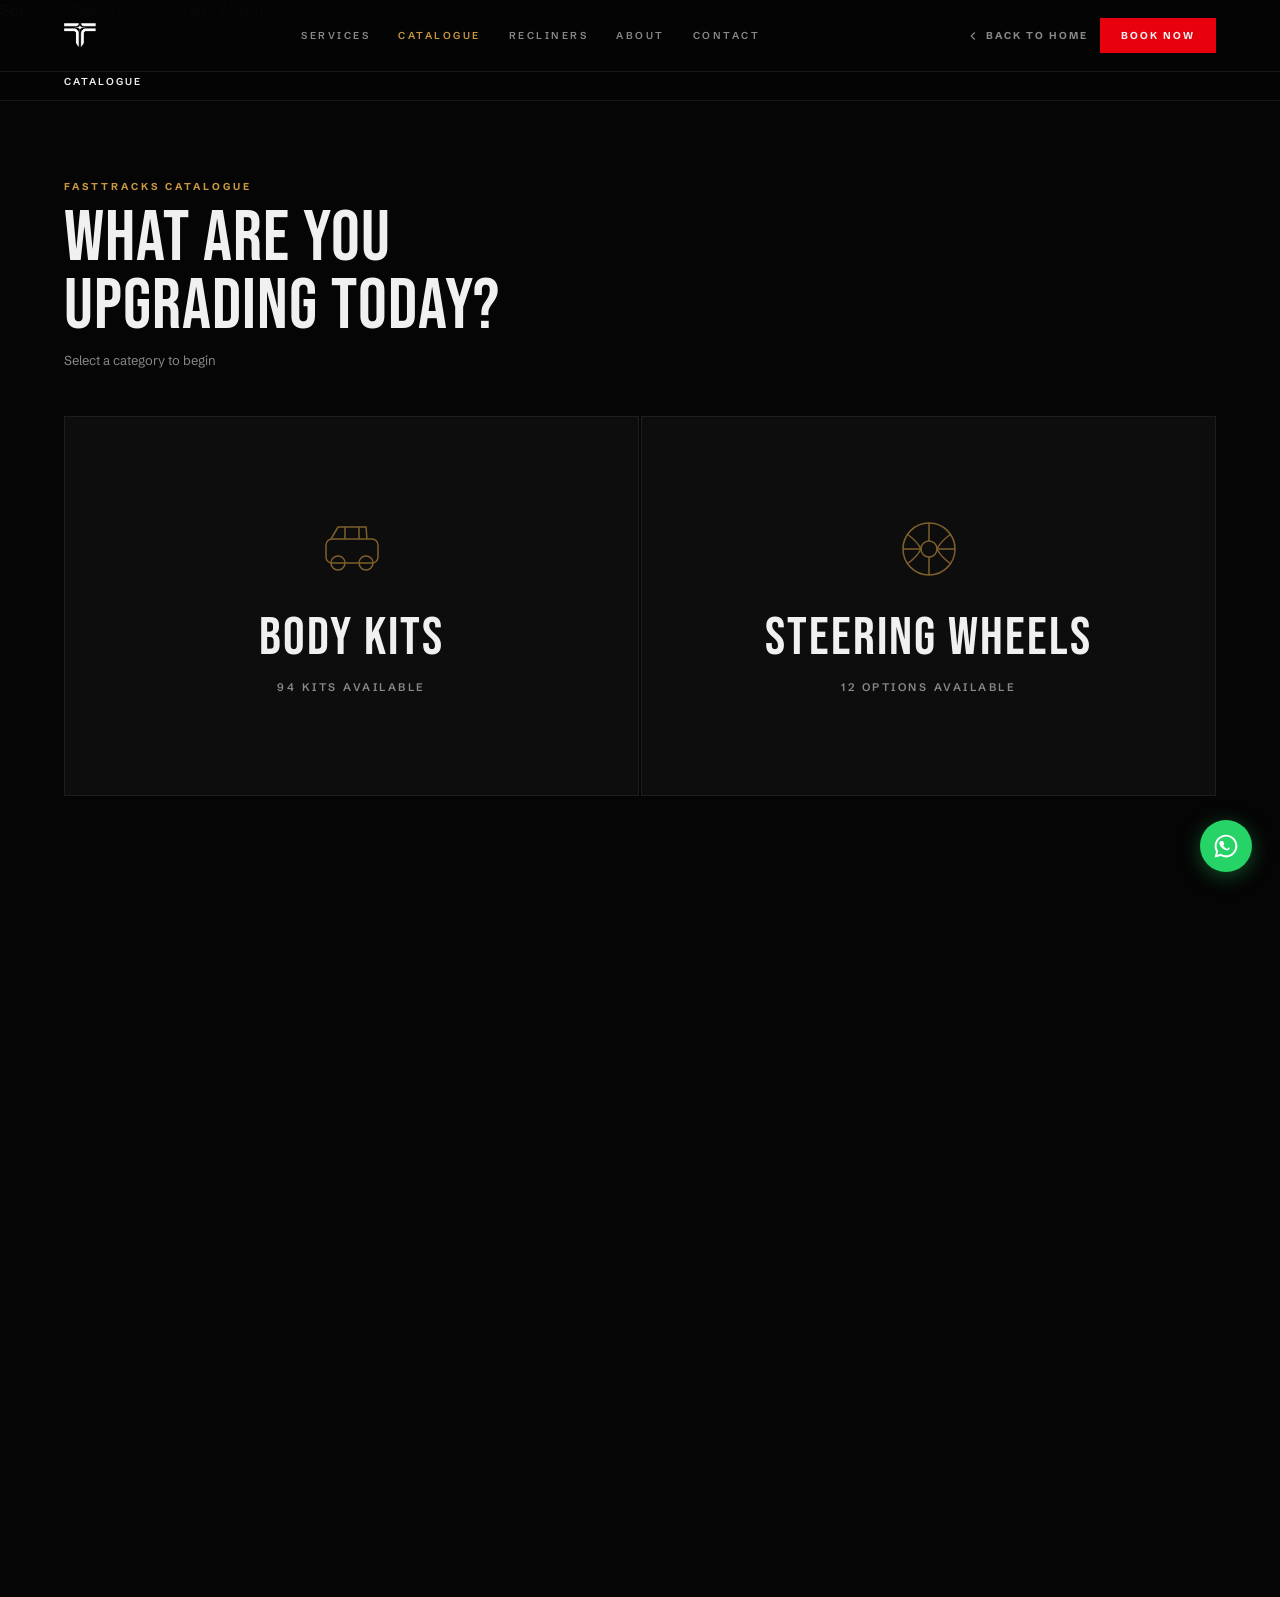
==== commit b5715d21: "Catalogue cards: fix height, hide PDF header with top overlay - Remove aspect-ratio:3/4 from kit-car" ====
--- a/catalogue.html
+++ b/catalogue.html
@@ -297,25 +297,26 @@
 }
 .model-pill:hover .model-pill-arrow{opacity:1;transform:translateX(0)}
 
-/* ── KIT GALLERY — full-bleed portrait cards ── */
+/* ── KIT GALLERY — full-bleed cards ── */
 .kit-grid{
   display:grid;
   gap:3px;
-  /* columns set dynamically via JS based on kit count */
   grid-template-columns: repeat(var(--kit-cols,3), 1fr);
+  /* Fill the remaining viewport — no scroll needed */
+  height:clamp(300px, calc(100vh - 250px), 560px);
 }
 @media(max-width:700px){
-  .kit-grid{grid-template-columns:repeat(2,1fr) !important}
+  .kit-grid{grid-template-columns:repeat(2,1fr) !important;height:clamp(220px,55vw,400px)}
 }
 @media(max-width:420px){
-  .kit-grid{grid-template-columns:1fr !important}
+  .kit-grid{grid-template-columns:1fr !important;height:280px}
 }
 
 .kit-card{
   position:relative;
   overflow:hidden;
   cursor:pointer;
-  aspect-ratio:3/4;
+  /* no aspect-ratio — height controlled by grid */
   background:#0e0e0e;
   border:1px solid var(--line);
   transition:border-color .3s;
@@ -337,24 +338,20 @@
 }
 .kit-card:hover .kit-img-wrap img{transform:scale(1.06)}
 
-/* Gradient overlay — always present */
+/* Gradient overlay — dark top hides PDF header; dark bottom holds kit name */
 .kit-card-overlay{
   position:absolute;inset:0;
-  background:linear-gradient(to top,
-    rgba(5,5,5,.92) 0%,
-    rgba(5,5,5,.45) 45%,
-    transparent 75%
-  );
+  background:
+    linear-gradient(to bottom, rgba(5,5,5,.92) 0%, rgba(5,5,5,.6) 20%, transparent 38%),
+    linear-gradient(to top,   rgba(5,5,5,.92) 0%, rgba(5,5,5,.5) 35%, transparent 58%);
   display:flex;flex-direction:column;justify-content:flex-end;
   padding:20px 18px;
   transition:background .35s;
 }
 .kit-card:hover .kit-card-overlay{
-  background:linear-gradient(to top,
-    rgba(5,5,5,.97) 0%,
-    rgba(5,5,5,.6) 50%,
-    rgba(5,5,5,.15) 80%
-  );
+  background:
+    linear-gradient(to bottom, rgba(5,5,5,.95) 0%, rgba(5,5,5,.7) 22%, transparent 40%),
+    linear-gradient(to top,   rgba(5,5,5,.97) 0%, rgba(5,5,5,.7) 40%, rgba(5,5,5,.15) 62%);
 }
 
 /* Badge in card */
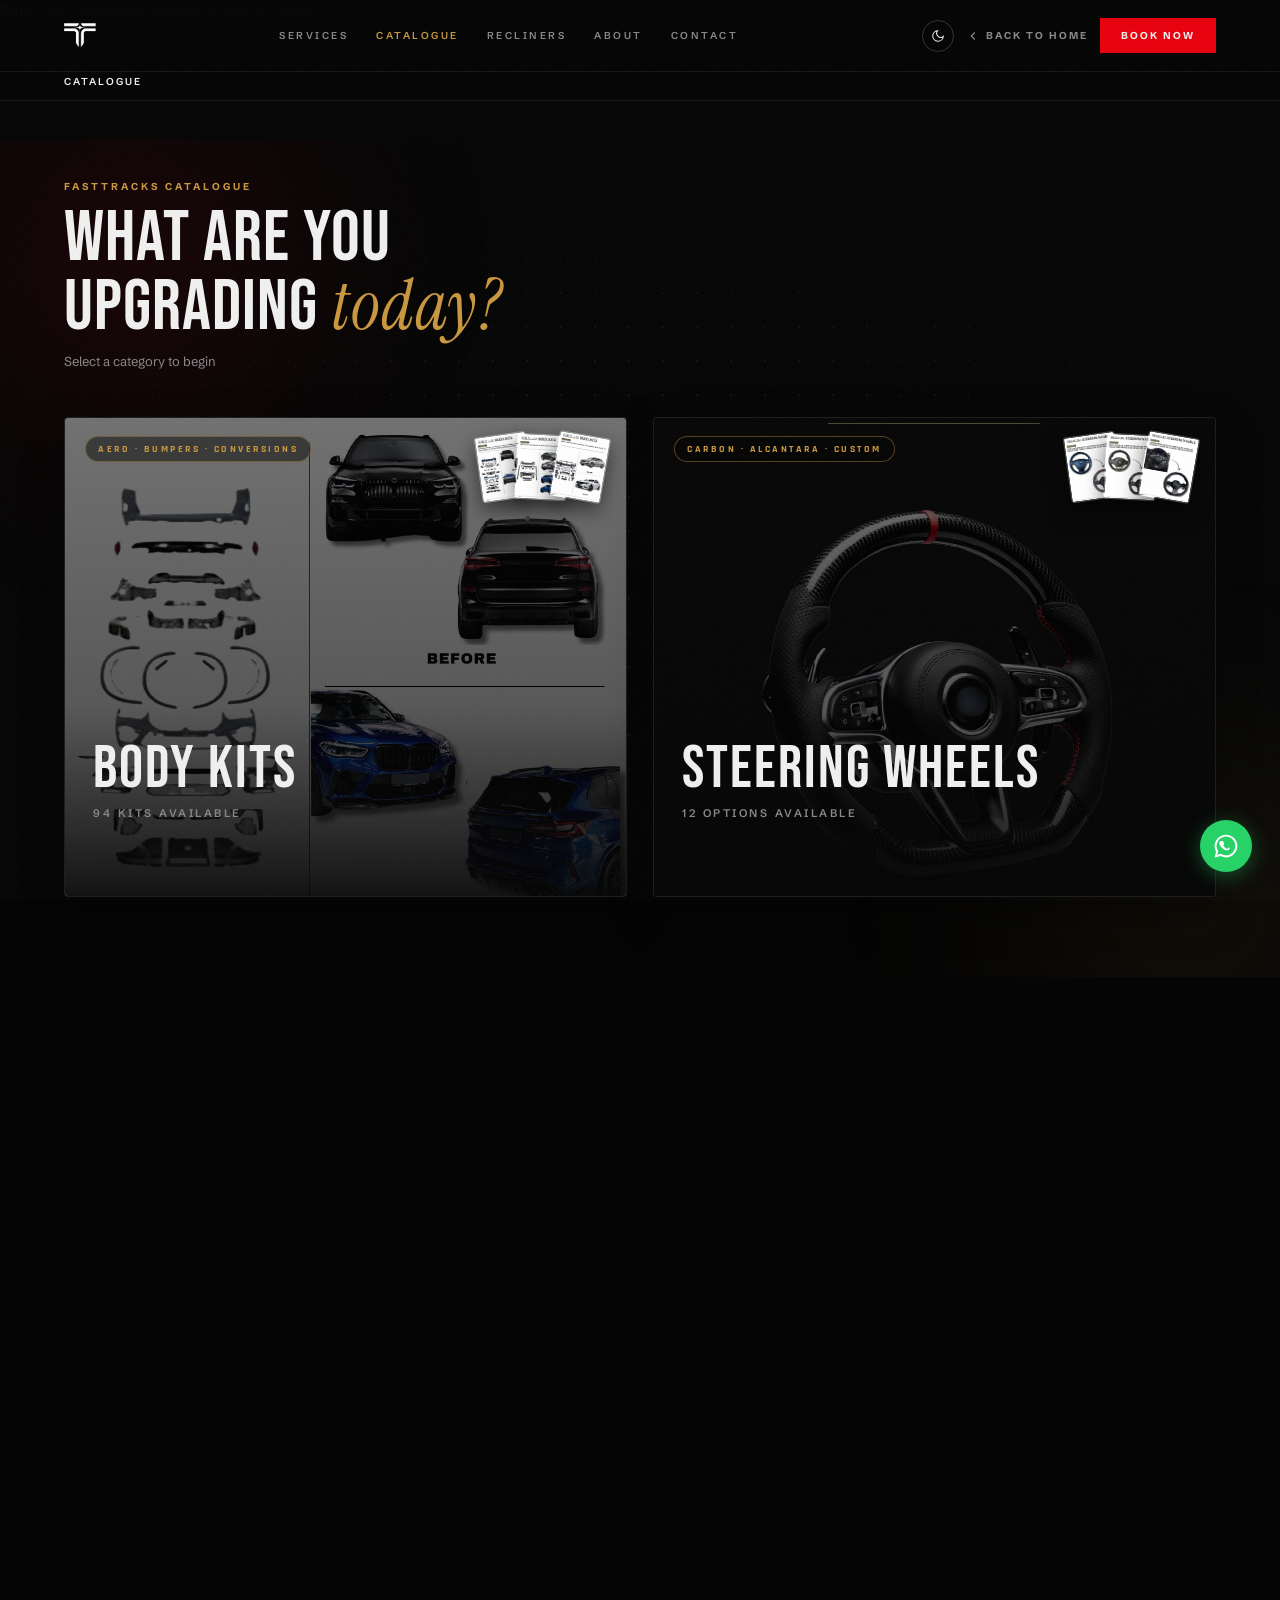
==== commit 862c5a6e: "Catalogue landing + contact hero-vibe, real product photography, full test pass Catalogue page (cata" ====
--- a/catalogue.html
+++ b/catalogue.html
@@ -8,7 +8,9 @@
 <link rel="icon" type="image/png" href="fasttracks_icon.png" />
 <link rel="preconnect" href="https://fonts.googleapis.com" />
 <link rel="preconnect" href="https://fonts.gstatic.com" crossorigin />
-<link href="https://fonts.googleapis.com/css2?family=Bebas+Neue&family=Schibsted+Grotesk:wght@300;400;500;600;700&family=Rajdhani:wght@400;600;700&display=swap" rel="stylesheet" />
+<link href="https://fonts.googleapis.com/css2?family=Bebas+Neue&family=Schibsted+Grotesk:wght@300;400;500;600;700&family=Rajdhani:wght@400;600;700&family=Instrument+Serif:ital@0;1&display=swap" rel="stylesheet" />
+<script>/* theme pre-paint: share saved light mode with homepage (no flash) */
+(function(){try{if(localStorage.getItem('ftTheme')==='light')document.documentElement.classList.add('light')}catch(e){}})();</script>
 <style>
 *,*::before,*::after{box-sizing:border-box;margin:0;padding:0}
 html{scroll-behavior:smooth}
@@ -538,6 +540,92 @@
   cursor:pointer;transition:opacity .2s;background:none;border:none;
 }
 .result-back-btn:hover{opacity:.7}
+
+/* ═══ VIBE UPGRADE ═══════════════════════════════════════════ */
+/* film grain */
+body::after{content:'';position:fixed;inset:0;z-index:9990;pointer-events:none;opacity:.035;background-image:url("data:image/svg+xml,%3Csvg xmlns='http://www.w3.org/2000/svg' width='250' height='250'%3E%3Cfilter id='n'%3E%3CfeTurbulence type='fractalNoise' baseFrequency='.75' numOctaves='4' stitchTiles='stitch'/%3E%3C/filter%3E%3Crect width='250' height='250' filter='url(%23n)'/%3E%3C/svg%3E")}
+/* serif accent in step titles */
+.step-title em{font-family:'Instrument Serif',serif;font-style:italic;color:var(--gold);text-transform:none;letter-spacing:1px;font-size:.96em}
+/* aurora behind the category step */
+#step-category{position:relative;overflow:hidden}
+.cat-aurora{position:absolute;inset:0;z-index:-1;pointer-events:none;overflow:hidden}
+.cat-aurora i{position:absolute;border-radius:50%;filter:blur(90px)}
+.cat-aurora i:nth-child(1){left:-12%;top:-20%;width:44vw;height:44vw;background:radial-gradient(circle,rgba(232,0,13,.12),transparent 65%);animation:cauA 24s ease-in-out infinite alternate}
+.cat-aurora i:nth-child(2){right:-14%;bottom:-24%;width:42vw;height:42vw;background:radial-gradient(circle,rgba(201,151,63,.1),transparent 65%);animation:cauB 29s ease-in-out infinite alternate}
+@keyframes cauA{to{transform:translate(8vw,6vh) scale(1.18)}}
+@keyframes cauB{to{transform:translate(-7vw,-6vh) scale(1.12)}}
+.cat-dots{position:absolute;inset:0;background-image:radial-gradient(rgba(255,255,255,.06) 1px,transparent 1px);background-size:34px 34px;animation:cdots 44s linear infinite;-webkit-mask-image:radial-gradient(ellipse at center,black 30%,transparent 75%);mask-image:radial-gradient(ellipse at center,black 30%,transparent 75%)}
+@keyframes cdots{to{background-position:340px 170px}}
+
+/* ── PREMIUM CATEGORY CARDS (real product photography) ── */
+.cat-grid{gap:26px}
+.cat-card{
+  height:clamp(340px,40vw,480px);
+  border:1px solid var(--line);border-radius:4px;
+  background:#0b0b0b;
+  align-items:flex-start;justify-content:flex-end;
+  padding:26px 28px;
+  transition:border-color .35s,transform .5s cubic-bezier(.25,.46,.45,.94),box-shadow .5s;
+  box-shadow:0 16px 40px rgba(0,0,0,.4);
+}
+.cat-card:hover{border-color:var(--gold);transform:translateY(-8px);box-shadow:0 34px 74px rgba(0,0,0,.6),0 0 0 1px rgba(201,151,63,.25)}
+.cat-photo{position:absolute;inset:0;background-size:cover;filter:grayscale(.2) brightness(.52) contrast(1.06);transition:transform .9s cubic-bezier(.25,.46,.45,.94),filter .5s;z-index:0}
+.cat-card:hover .cat-photo{transform:scale(1.06);filter:grayscale(0) brightness(.66) contrast(1.04)}
+.cat-scrim{position:absolute;inset:0;background:linear-gradient(to top,rgba(5,5,5,.9) 0%,rgba(5,5,5,.35) 40%,rgba(5,5,5,.15) 100%);z-index:1;pointer-events:none}
+.cat-shine{position:absolute;top:0;left:-80%;width:55%;height:100%;background:linear-gradient(100deg,transparent,rgba(255,255,255,.14),transparent);transform:skewX(-20deg);transition:left .8s cubic-bezier(.4,0,.2,1);z-index:2;pointer-events:none}
+.cat-card:hover .cat-shine{left:150%}
+.cat-chip{position:absolute;top:18px;left:20px;z-index:3;font-family:'Rajdhani',sans-serif;font-size:10px;font-weight:700;letter-spacing:2.5px;text-transform:uppercase;color:var(--gold);border:1px solid rgba(201,151,63,.4);padding:6px 12px;border-radius:100px;background:rgba(5,5,5,.5);backdrop-filter:blur(6px)}
+.cat-fan{position:absolute;top:16px;right:20px;z-index:3;display:flex}
+.cat-fan img{width:52px;height:66px;object-fit:cover;border:1px solid rgba(255,255,255,.28);border-radius:3px;box-shadow:0 8px 20px rgba(0,0,0,.55);margin-left:-14px;transition:transform .45s cubic-bezier(.34,1.56,.64,1)}
+.cat-fan img:nth-child(1){transform:rotate(-8deg)}
+.cat-fan img:nth-child(2){transform:rotate(3deg)}
+.cat-fan img:nth-child(3){transform:rotate(10deg)}
+.cat-card:hover .cat-fan img:nth-child(1){transform:rotate(-14deg) translate(-6px,-4px)}
+.cat-card:hover .cat-fan img:nth-child(2){transform:rotate(-1deg) translateY(-7px)}
+.cat-card:hover .cat-fan img:nth-child(3){transform:rotate(15deg) translate(6px,-4px)}
+.cat-name{position:relative;z-index:3;font-size:clamp(34px,5.4vw,60px);line-height:.95}
+.cat-count{position:relative;z-index:3;margin-top:8px}
+.cat-cta{position:relative;z-index:3;margin-top:16px;display:inline-flex;align-items:center;gap:8px;font-family:'Rajdhani',sans-serif;font-size:11px;font-weight:700;letter-spacing:3px;text-transform:uppercase;color:#fff;background:var(--red);padding:10px 20px;clip-path:polygon(0 0,calc(100% - 10px) 0,100% 10px,100% 100%,10px 100%,0 calc(100% - 10px));opacity:0;transform:translateY(8px);transition:opacity .35s,transform .45s cubic-bezier(.25,.46,.45,.94)}
+.cat-card:hover .cat-cta{opacity:1;transform:translateY(0)}
+.cat-arrow{z-index:3}
+/* float + entrance */
+@media (prefers-reduced-motion:no-preference){
+  .cat-card{animation:catIn .8s cubic-bezier(.34,1.56,.64,1) both,catFloat var(--cf,6.4s) ease-in-out 1s infinite alternate}
+  .cat-card:nth-child(1){--cf:6.2s;animation-delay:.1s,1s}
+  .cat-card:nth-child(2){--cf:7.1s;animation-delay:.25s,1.2s}
+  @keyframes catIn{from{opacity:0;translate:0 60px;filter:blur(8px)}to{opacity:1;translate:0 0;filter:blur(0)}}
+  @keyframes catFloat{from{translate:0 0}to{translate:0 -9px}}
+}
+@media(max-width:640px){.cat-grid{gap:18px}.cat-card{height:300px}}
+
+/* ── THEME TOGGLE (shared with homepage) ── */
+.theme-tgl{width:32px;height:32px;border:1px solid rgba(255,255,255,.18);border-radius:50%;display:flex;align-items:center;justify-content:center;color:var(--txt);flex-shrink:0;cursor:pointer;transition:border-color .3s,color .3s,transform .6s cubic-bezier(.34,1.56,.64,1)}
+.theme-tgl:hover{border-color:var(--gold);color:var(--gold);transform:rotate(40deg)}
+.theme-tgl .ic-sun{display:none}
+html.light .theme-tgl .ic-sun{display:block}
+html.light .theme-tgl .ic-moon{display:none}
+
+/* ═══ LIGHT MODE (catalogue) ═══ */
+html.light{
+  --bg:#F3F0EA; --bg2:#EAE6DE; --bg3:#DFDACF;
+  --txt:#171511; --dim:#6B675E; --mute:#CFC9BC;
+  --line:rgba(20,18,14,.10); --gold:#9C7420;
+}
+html.light #nav{background:rgba(243,240,234,.97);border-bottom-color:rgba(20,18,14,.08)}
+html.light .nav-icon{filter:none}
+html.light .mob-menu-btn span{background:var(--txt)}
+html.light #mob-menu{background:rgba(243,240,234,.98)}
+html.light body::after{opacity:.05}
+html.light .cat-card{background:#E9E4DA;box-shadow:0 16px 40px rgba(60,50,30,.15)}
+html.light .cat-scrim{background:linear-gradient(to top,rgba(20,18,14,.72) 0%,rgba(20,18,14,.25) 40%,rgba(20,18,14,.08) 100%)}
+html.light .cat-name{color:#fff}
+html.light .cat-count{color:rgba(255,255,255,.75)}
+html.light .cat-dots{background-image:radial-gradient(rgba(20,18,14,.1) 1px,transparent 1px)}
+html.light .cat-chip{background:rgba(243,240,234,.55);color:#7a5a14;border-color:rgba(122,90,20,.45)}
+html.light #breadcrumb{background:rgba(243,240,234,.94);border-bottom:1px solid rgba(20,18,14,.08)}
+html.light .kit-card{background:#F7F4EE}
+html.light .kit-card-overlay{background:linear-gradient(to bottom,rgba(243,240,234,.9) 0%,rgba(243,240,234,.5) 20%,transparent 38%),linear-gradient(to top,rgba(243,240,234,.94) 0%,rgba(243,240,234,.55) 35%,transparent 58%)}
+html.light .kit-card:hover .kit-card-overlay{background:linear-gradient(to bottom,rgba(243,240,234,.94) 0%,rgba(243,240,234,.6) 22%,transparent 40%),linear-gradient(to top,rgba(243,240,234,.97) 0%,rgba(243,240,234,.65) 40%,rgba(243,240,234,.12) 62%)}
 </style>
 </head>
 <body>
@@ -569,7 +657,7 @@
 </div>
 
 <!-- WhatsApp float -->
-<a class="wa-float" href="https://wa.me/918019065252?text=Hi%2C%20I%20want%20to%20enquire%20about%20modifications" target="_blank" rel="noopener" aria-label="WhatsApp">
+<a class="wa-float" href="https://wa.me/917352525252?text=Hi%2C%20I%20want%20to%20enquire%20about%20modifications" target="_blank" rel="noopener" aria-label="WhatsApp">
   <svg width="26" height="26" viewBox="0 0 32 32" fill="#fff"><path d="M16 2C8.27 2 2 8.27 2 16c0 2.44.65 4.73 1.78 6.72L2 30l7.5-1.77A13.93 13.93 0 0016 30c7.73 0 14-6.27 14-14S23.73 2 16 2zm0 25.5a11.45 11.45 0 01-5.84-1.6l-.42-.25-4.46 1.05 1.06-4.34-.27-.45A11.5 11.5 0 1116 27.5zm6.3-8.6c-.34-.17-2.02-1-2.34-1.1-.32-.12-.55-.17-.78.17-.23.34-.9 1.1-1.1 1.33-.2.23-.4.26-.74.09-.34-.18-1.43-.53-2.72-1.68-1.01-.9-1.69-2-1.88-2.34-.2-.34-.02-.52.15-.69.15-.15.34-.4.51-.6.17-.2.23-.34.34-.57.12-.23.06-.43-.03-.6-.09-.18-.78-1.88-1.07-2.57-.28-.67-.57-.58-.78-.59H9.7c-.2 0-.54.07-.82.37-.28.29-1.08 1.05-1.08 2.57 0 1.52 1.1 2.99 1.26 3.2.16.2 2.17 3.32 5.26 4.65.74.32 1.31.5 1.76.64.74.23 1.41.2 1.94.12.59-.09 1.82-.74 2.08-1.46.25-.72.25-1.34.18-1.47-.08-.12-.3-.2-.63-.37z"/></svg>
 </a>
 
@@ -586,11 +674,15 @@
     <a href="index.html#contact">Contact</a>
   </div>
   <div class="nav-right">
+    <button class="theme-tgl" id="themeTgl" aria-label="Toggle light mode">
+      <svg class="ic-moon" viewBox="0 0 24 24" fill="none" stroke="currentColor" stroke-width="1.8" width="14" height="14"><path d="M21 12.8A9 9 0 1 1 11.2 3a7 7 0 0 0 9.8 9.8z"/></svg>
+      <svg class="ic-sun" viewBox="0 0 24 24" fill="none" stroke="currentColor" stroke-width="1.8" width="14" height="14"><circle cx="12" cy="12" r="4"/><path d="M12 2v2m0 16v2M4.9 4.9l1.4 1.4m11.4 11.4 1.4 1.4M2 12h2m16 0h2M4.9 19.1l1.4-1.4M17.7 6.3l1.4-1.4"/></svg>
+    </button>
     <a class="nav-back" href="index.html">
       <svg viewBox="0 0 24 24"><polyline points="15 18 9 12 15 6"/></svg>
       Back to Home
     </a>
-    <a class="nav-book" href="https://wa.me/918019065252?text=Hi%2C%20I%27d%20like%20to%20book%20an%20appointment" target="_blank" rel="noopener">Book Now</a>
+    <a class="nav-book" href="https://wa.me/917352525252?text=Hi%2C%20I%27d%20like%20to%20book%20an%20appointment" target="_blank" rel="noopener">Book Now</a>
   </div>
   <button class="mob-menu-btn" id="mob-btn" aria-label="Menu">
     <span></span><span></span><span></span>
@@ -622,9 +714,10 @@
 
   <!-- STEP 1: Category -->
   <div class="step active" id="step-category">
+    <div class="cat-aurora" aria-hidden="true"><i></i><i></i><span class="cat-dots"></span></div>
     <div style="padding:40px 0 48px">
       <div class="step-label">FASTTRACKS CATALOGUE</div>
-      <div class="step-title">WHAT ARE YOU<br>UPGRADING TODAY?</div>
+      <div class="step-title">WHAT ARE YOU<br>UPGRADING <em>today?</em></div>
       <div class="step-sub">Select a category to begin</div>
     </div>
     <div class="cat-grid" id="cat-grid"></div>
@@ -674,7 +767,7 @@
 </div>
 
 <script>
-const WA = 'https://wa.me/918019065252?text=';
+const WA = 'https://wa.me/917352525252?text=';
 const BRAND_STYLES = {
   'BMW':         {color:'#1C69D4', glow:'radial-gradient(ellipse at 50% 100%,rgba(28,105,212,.14) 0%,transparent 70%)', tag:'German Luxury'},
   'Mercedes-Benz':{color:'#B0B4B8', glow:'radial-gradient(ellipse at 50% 100%,rgba(176,180,184,.12) 0%,transparent 70%)', tag:'German Prestige'},
@@ -814,36 +907,34 @@
   const grid = document.getElementById('cat-grid');
   grid.innerHTML = `
     <div class="cat-card" onclick="selectCategory('body-kits')">
+      <div class="cat-photo" style="background-image:url('catalogue/body-kits/bk-43.jpg');background-position:57% 68%"></div>
+      <div class="cat-scrim"></div>
+      <div class="cat-shine"></div>
       <div class="cat-bg"></div>
-      <svg class="cat-icon" viewBox="0 0 64 64" fill="none" stroke="currentColor" stroke-width="1.5">
-        <rect x="6" y="22" width="52" height="24" rx="6"/>
-        <ellipse cx="18" cy="46" rx="7" ry="7"/>
-        <ellipse cx="46" cy="46" rx="7" ry="7"/>
-        <path d="M11 22 L18 10 h28 L47 22"/>
-        <line x1="25" y1="10" x2="25" y2="22"/>
-        <line x1="39" y1="10" x2="39" y2="22"/>
-      </svg>
+      <div class="cat-chip">Aero · Bumpers · Conversions</div>
+      <div class="cat-fan" aria-hidden="true">
+        <img src="catalogue/body-kits/bk-53.jpg" alt="" style="object-position:58% 67%" loading="lazy"/>
+        <img src="catalogue/body-kits/bk-89.jpg" alt="" style="object-position:71% 67%" loading="lazy"/>
+        <img src="catalogue/body-kits/bk-36.jpg" alt="" style="object-position:71% 74%" loading="lazy"/>
+      </div>
       <div class="cat-name">BODY KITS</div>
       <div class="cat-count">${bkCount} Kits Available</div>
-      <div class="cat-arrow">→</div>
+      <span class="cat-cta">Explore Kits →</span>
     </div>
     <div class="cat-card" onclick="selectCategory('steering-wheels')">
+      <div class="cat-photo" style="background-image:url('catalogue/steering-wheels/sw-01.jpg');background-position:center 62%"></div>
+      <div class="cat-scrim"></div>
+      <div class="cat-shine"></div>
       <div class="cat-bg"></div>
-      <svg class="cat-icon" viewBox="0 0 64 64" fill="none" stroke="currentColor" stroke-width="1.5">
-        <circle cx="32" cy="32" r="26"/>
-        <circle cx="32" cy="32" r="8"/>
-        <line x1="32" y1="6" x2="32" y2="24"/>
-        <line x1="32" y1="40" x2="32" y2="58"/>
-        <line x1="6" y1="32" x2="24" y2="32"/>
-        <line x1="40" y1="32" x2="58" y2="32"/>
-        <path d="M10 17 Q20 24 24 32"/>
-        <path d="M54 17 Q44 24 40 32"/>
-        <path d="M10 47 Q20 40 24 32"/>
-        <path d="M54 47 Q44 40 40 32"/>
-      </svg>
+      <div class="cat-chip">Carbon · Alcantara · Custom</div>
+      <div class="cat-fan" aria-hidden="true">
+        <img src="catalogue/steering-wheels/sw-03.jpg" alt="" style="object-position:center 60%" loading="lazy"/>
+        <img src="catalogue/steering-wheels/sw-06.jpg" alt="" style="object-position:center 60%" loading="lazy"/>
+        <img src="catalogue/steering-wheels/sw-09.jpg" alt="" style="object-position:center 60%" loading="lazy"/>
+      </div>
       <div class="cat-name">STEERING WHEELS</div>
       <div class="cat-count">${swCount} Options Available</div>
-      <div class="cat-arrow">→</div>
+      <span class="cat-cta">Explore Wheels →</span>
     </div>
   `;
 }
@@ -1068,6 +1159,13 @@
 const stepObserver = new MutationObserver(()=>observeCards());
 document.querySelectorAll('.step').forEach(s=>stepObserver.observe(s,{childList:true,subtree:true}));
 observeCards();
+
+/* ── THEME TOGGLE (shared ftTheme key with homepage) ── */
+document.getElementById('themeTgl')?.addEventListener('click',function(){
+  const toLight=!document.documentElement.classList.contains('light');
+  document.documentElement.classList.toggle('light',toLight);
+  try{localStorage.setItem('ftTheme',toLight?'light':'dark')}catch(e){}
+});
 </script>
 </body>
 </html>
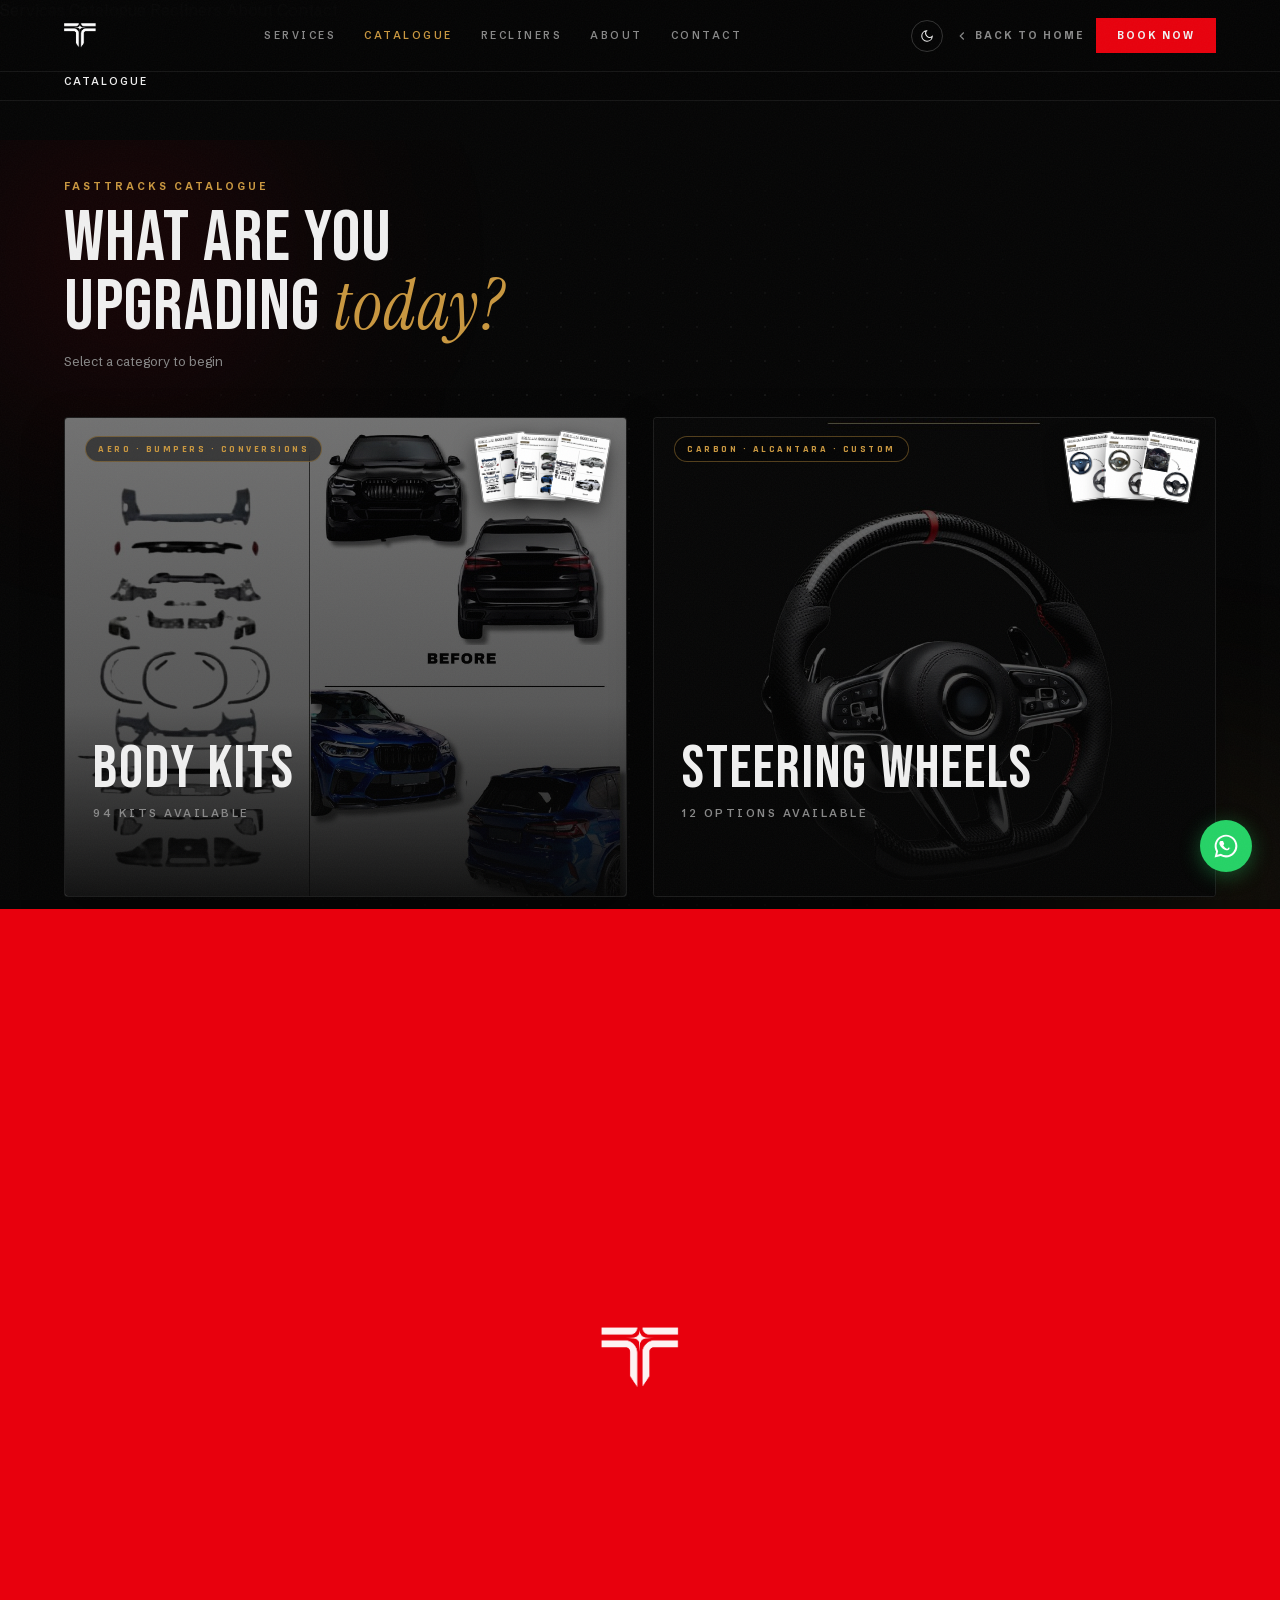
==== commit 2a31eea4: "The big one: transitions, smart loader, BA slider, IG wall, perf, SEO, a11y EXPERIENCE - Branded pag" ====
--- a/catalogue.html
+++ b/catalogue.html
@@ -6,11 +6,21 @@
 <title>Catalogue — Fasttracks Car Care</title>
 <meta name="description" content="Browse body kits and steering wheels for BMW, Mercedes-Benz, Audi, Range Rover and more. Select your car, pick your model, explore kit options." />
 <link rel="icon" type="image/png" href="fasttracks_icon.png" />
-<link rel="preconnect" href="https://fonts.googleapis.com" />
-<link rel="preconnect" href="https://fonts.gstatic.com" crossorigin />
-<link href="https://fonts.googleapis.com/css2?family=Bebas+Neue&family=Schibsted+Grotesk:wght@300;400;500;600;700&family=Rajdhani:wght@400;600;700&family=Instrument+Serif:ital@0;1&display=swap" rel="stylesheet" />
+<link rel="preload" href="fonts/bebas-neue-400.woff2" as="font" type="font/woff2" crossorigin/>
+<link rel="preload" href="fonts/schibsted-grotesk-400.woff2" as="font" type="font/woff2" crossorigin/>
+<link rel="stylesheet" href="fonts/fonts.css"/>
+<link rel="canonical" href="https://fasttrackscarcare.in/catalogue.html"/>
+<meta property="og:type" content="website"/>
+<meta property="og:site_name" content="Fasttracks Car Care"/>
+<meta property="og:title" content="Catalogue — 116 Premium Body Kits &amp; Steering Wheels | Fasttracks"/>
+<meta property="og:description" content="Browse body kits for BMW, Mercedes-Benz, Audi and custom steering wheels. Fitted at India's biggest modification studio, Hyderabad."/>
+<meta property="og:url" content="https://fasttrackscarcare.in/catalogue.html"/>
+<meta property="og:image" content="https://fasttrackscarcare.in/og-card.jpg"/>
+<meta name="twitter:card" content="summary_large_image"/>
 <script>/* theme pre-paint: share saved light mode with homepage (no flash) */
-(function(){try{if(localStorage.getItem('ftTheme')==='light')document.documentElement.classList.add('light')}catch(e){}})();</script>
+(function(){try{if(localStorage.getItem('ftTheme')==='light')document.documentElement.classList.add('light');
+if(sessionStorage.getItem('ftWipe')==='1')document.documentElement.classList.add('wipe-in');
+}catch(e){}})();</script>
 <style>
 *,*::before,*::after{box-sizing:border-box;margin:0;padding:0}
 html{scroll-behavior:smooth}
@@ -626,6 +636,31 @@
 html.light .kit-card{background:#F7F4EE}
 html.light .kit-card-overlay{background:linear-gradient(to bottom,rgba(243,240,234,.9) 0%,rgba(243,240,234,.5) 20%,transparent 38%),linear-gradient(to top,rgba(243,240,234,.94) 0%,rgba(243,240,234,.55) 35%,transparent 58%)}
 html.light .kit-card:hover .kit-card-overlay{background:linear-gradient(to bottom,rgba(243,240,234,.94) 0%,rgba(243,240,234,.6) 22%,transparent 40%),linear-gradient(to top,rgba(243,240,234,.97) 0%,rgba(243,240,234,.65) 40%,rgba(243,240,234,.12) 62%)}
+
+/* ── PAGE TRANSITION WIPE ── */
+#pgwipe{position:fixed;inset:0;z-index:99990;background:var(--red);display:flex;align-items:center;justify-content:center;transform:translateY(101%);pointer-events:none}
+#pgwipe img{height:64px;filter:brightness(0) invert(1);opacity:.95}
+#pgwipe.leave{transition:transform .45s cubic-bezier(.76,0,.24,1);transform:translateY(0)}
+html.wipe-in #pgwipe{transform:translateY(0)}
+html.wipe-in.wipe-out #pgwipe{transition:transform .55s cubic-bezier(.76,0,.24,1) .1s;transform:translateY(-101%)}
+
+/* ── TESTIMONIALS (WhatsApp style) ── */
+#testi{max-width:var(--max);margin:0 auto;padding:70px var(--pad) 90px}
+.tst-label{font-family:'Rajdhani',sans-serif;font-size:11px;font-weight:700;letter-spacing:4px;text-transform:uppercase;color:var(--gold);margin-bottom:8px}
+.tst-head{font-family:'Bebas Neue',sans-serif;font-size:clamp(30px,4.5vw,52px);letter-spacing:1px;margin-bottom:34px}
+.tst-head em{font-family:'Instrument Serif',serif;font-style:italic;color:var(--gold);text-transform:none}
+.tst-grid{display:grid;grid-template-columns:repeat(3,1fr);gap:18px}
+@media(max-width:820px){.tst-grid{grid-template-columns:1fr}}
+.tst-card{background:var(--bg2);border:1px solid var(--line);border-radius:14px 14px 14px 3px;padding:20px 20px 16px;position:relative;transition:transform .35s,border-color .35s}
+.tst-card:hover{transform:translateY(-5px);border-color:rgba(37,211,102,.35)}
+.tst-card::before{content:'';position:absolute;top:16px;right:16px;width:20px;height:20px;background:url("data:image/svg+xml,%3Csvg xmlns='http://www.w3.org/2000/svg' viewBox='0 0 32 32' fill='%2325D366'%3E%3Cpath d='M16 2C8.27 2 2 8.27 2 16c0 2.44.65 4.73 1.78 6.72L2 30l7.5-1.77A13.93 13.93 0 0016 30c7.73 0 14-6.27 14-14S23.73 2 16 2z'/%3E%3C/svg%3E") center/contain no-repeat;opacity:.85}
+.tst-msg{font-size:13.5px;line-height:1.7;color:var(--txt);opacity:.88;margin-bottom:14px;padding-right:26px}
+.tst-who{display:flex;align-items:center;gap:10px}
+.tst-av{width:34px;height:34px;border-radius:50%;background:linear-gradient(135deg,var(--red),var(--gold));display:flex;align-items:center;justify-content:center;font-family:'Bebas Neue',sans-serif;font-size:15px;color:#fff;flex-shrink:0}
+.tst-nm{font-size:12px;font-weight:700;letter-spacing:.5px}
+.tst-car{font-family:'Rajdhani',sans-serif;font-size:10px;font-weight:700;letter-spacing:2px;text-transform:uppercase;color:var(--dim)}
+.tst-time{font-size:9px;color:var(--dim);text-align:right;margin-top:8px;letter-spacing:1px}
+html.light .tst-card{background:#FBF9F4}
 </style>
 </head>
 <body>
@@ -765,6 +800,32 @@
   </div>
 
 </div>
+
+<!-- ═══ TESTIMONIALS ═══ -->
+<section id="testi">
+  <div class="tst-label">Straight from WhatsApp</div>
+  <div class="tst-head">What owners <em>tell us</em></div>
+  <div class="tst-grid">
+    <div class="tst-card">
+      <p class="tst-msg">Bhai the Travo kit came out insane 🔥 Half my apartment came down to see the Fortuner. Fit and finish is factory level.</p>
+      <div class="tst-who"><span class="tst-av">A</span><div><div class="tst-nm">Arjun R.</div><div class="tst-car">Fortuner · Travo Kit</div></div></div>
+      <div class="tst-time">11:42 AM ✓✓</div>
+    </div>
+    <div class="tst-card">
+      <p class="tst-msg">Recliners done in one day as promised. Kids won't get out of the car now 😂 Worth every rupee.</p>
+      <div class="tst-who"><span class="tst-av">S</span><div><div class="tst-nm">Sandeep V.</div><div class="tst-car">Innova HyCross · Recliners</div></div></div>
+      <div class="tst-time">6:15 PM ✓✓</div>
+    </div>
+    <div class="tst-card">
+      <p class="tst-msg">PPF + SVR kit on the Range Rover. Looks brand new 2021 model now. Team knows what they're doing 👏</p>
+      <div class="tst-who"><span class="tst-av">K</span><div><div class="tst-nm">Karthik M.</div><div class="tst-car">RR Sport · SVR Conversion</div></div></div>
+      <div class="tst-time">2:08 PM ✓✓</div>
+    </div>
+  </div>
+</section>
+
+<!-- PAGE TRANSITION WIPE -->
+<div id="pgwipe" aria-hidden="true"><img src="fasttracks_icon.png" alt=""/></div>
 
 <script>
 const WA = 'https://wa.me/917352525252?text=';
@@ -1166,6 +1227,29 @@
   document.documentElement.classList.toggle('light',toLight);
   try{localStorage.setItem('ftTheme',toLight?'light':'dark')}catch(e){}
 });
+
+/* ── PAGE TRANSITION WIPE (shared with homepage) ── */
+(function(){
+  const root=document.documentElement;
+  if(root.classList.contains('wipe-in')){
+    try{sessionStorage.removeItem('ftWipe')}catch(e){}
+    const reveal=()=>{root.classList.add('wipe-out');setTimeout(()=>root.classList.remove('wipe-in','wipe-out'),900);};
+    if(document.readyState==='complete')setTimeout(reveal,120);
+    else window.addEventListener('load',()=>setTimeout(reveal,120));
+    setTimeout(()=>{if(root.classList.contains('wipe-in'))reveal();},2000);
+  }
+  document.addEventListener('click',e=>{
+    const a=e.target.closest('a[href]');
+    if(!a)return;
+    const href=a.getAttribute('href');
+    if(!href||a.target==='_blank'||href.startsWith('#')||href.startsWith('http')||href.startsWith('tel:')||href.startsWith('mailto:'))return;
+    e.preventDefault();
+    try{sessionStorage.setItem('ftWipe','1')}catch(e2){}
+    const w=document.getElementById('pgwipe');
+    if(w){w.classList.add('leave');setTimeout(()=>{location.href=href;},480);}
+    else location.href=href;
+  },true);
+})();
 </script>
 </body>
 </html>
--- a/fonts/fonts.css
+++ b/fonts/fonts.css
@@ -0,0 +1,72 @@
+/* Self-hosted webfonts (latin subset) — downloaded from Google Fonts */
+
+/* Bebas Neue */
+@font-face {
+  font-family: 'Bebas Neue';
+  font-style: normal;
+  font-weight: 400;
+  font-display: swap;
+  src: url('/fonts/bebas-neue-400.woff2') format('woff2');
+}
+
+/* Schibsted Grotesk */
+@font-face {
+  font-family: 'Schibsted Grotesk';
+  font-style: normal;
+  font-weight: 400;
+  font-display: swap;
+  src: url('/fonts/schibsted-grotesk-400.woff2') format('woff2');
+}
+@font-face {
+  font-family: 'Schibsted Grotesk';
+  font-style: normal;
+  font-weight: 500;
+  font-display: swap;
+  src: url('/fonts/schibsted-grotesk-500.woff2') format('woff2');
+}
+@font-face {
+  font-family: 'Schibsted Grotesk';
+  font-style: normal;
+  font-weight: 600;
+  font-display: swap;
+  src: url('/fonts/schibsted-grotesk-600.woff2') format('woff2');
+}
+@font-face {
+  font-family: 'Schibsted Grotesk';
+  font-style: normal;
+  font-weight: 700;
+  font-display: swap;
+  src: url('/fonts/schibsted-grotesk-700.woff2') format('woff2');
+}
+
+/* Rajdhani */
+@font-face {
+  font-family: 'Rajdhani';
+  font-style: normal;
+  font-weight: 600;
+  font-display: swap;
+  src: url('/fonts/rajdhani-600.woff2') format('woff2');
+}
+@font-face {
+  font-family: 'Rajdhani';
+  font-style: normal;
+  font-weight: 700;
+  font-display: swap;
+  src: url('/fonts/rajdhani-700.woff2') format('woff2');
+}
+
+/* Instrument Serif */
+@font-face {
+  font-family: 'Instrument Serif';
+  font-style: normal;
+  font-weight: 400;
+  font-display: swap;
+  src: url('/fonts/instrument-serif-400.woff2') format('woff2');
+}
+@font-face {
+  font-family: 'Instrument Serif';
+  font-style: italic;
+  font-weight: 400;
+  font-display: swap;
+  src: url('/fonts/instrument-serif-400-italic.woff2') format('woff2');
+}
